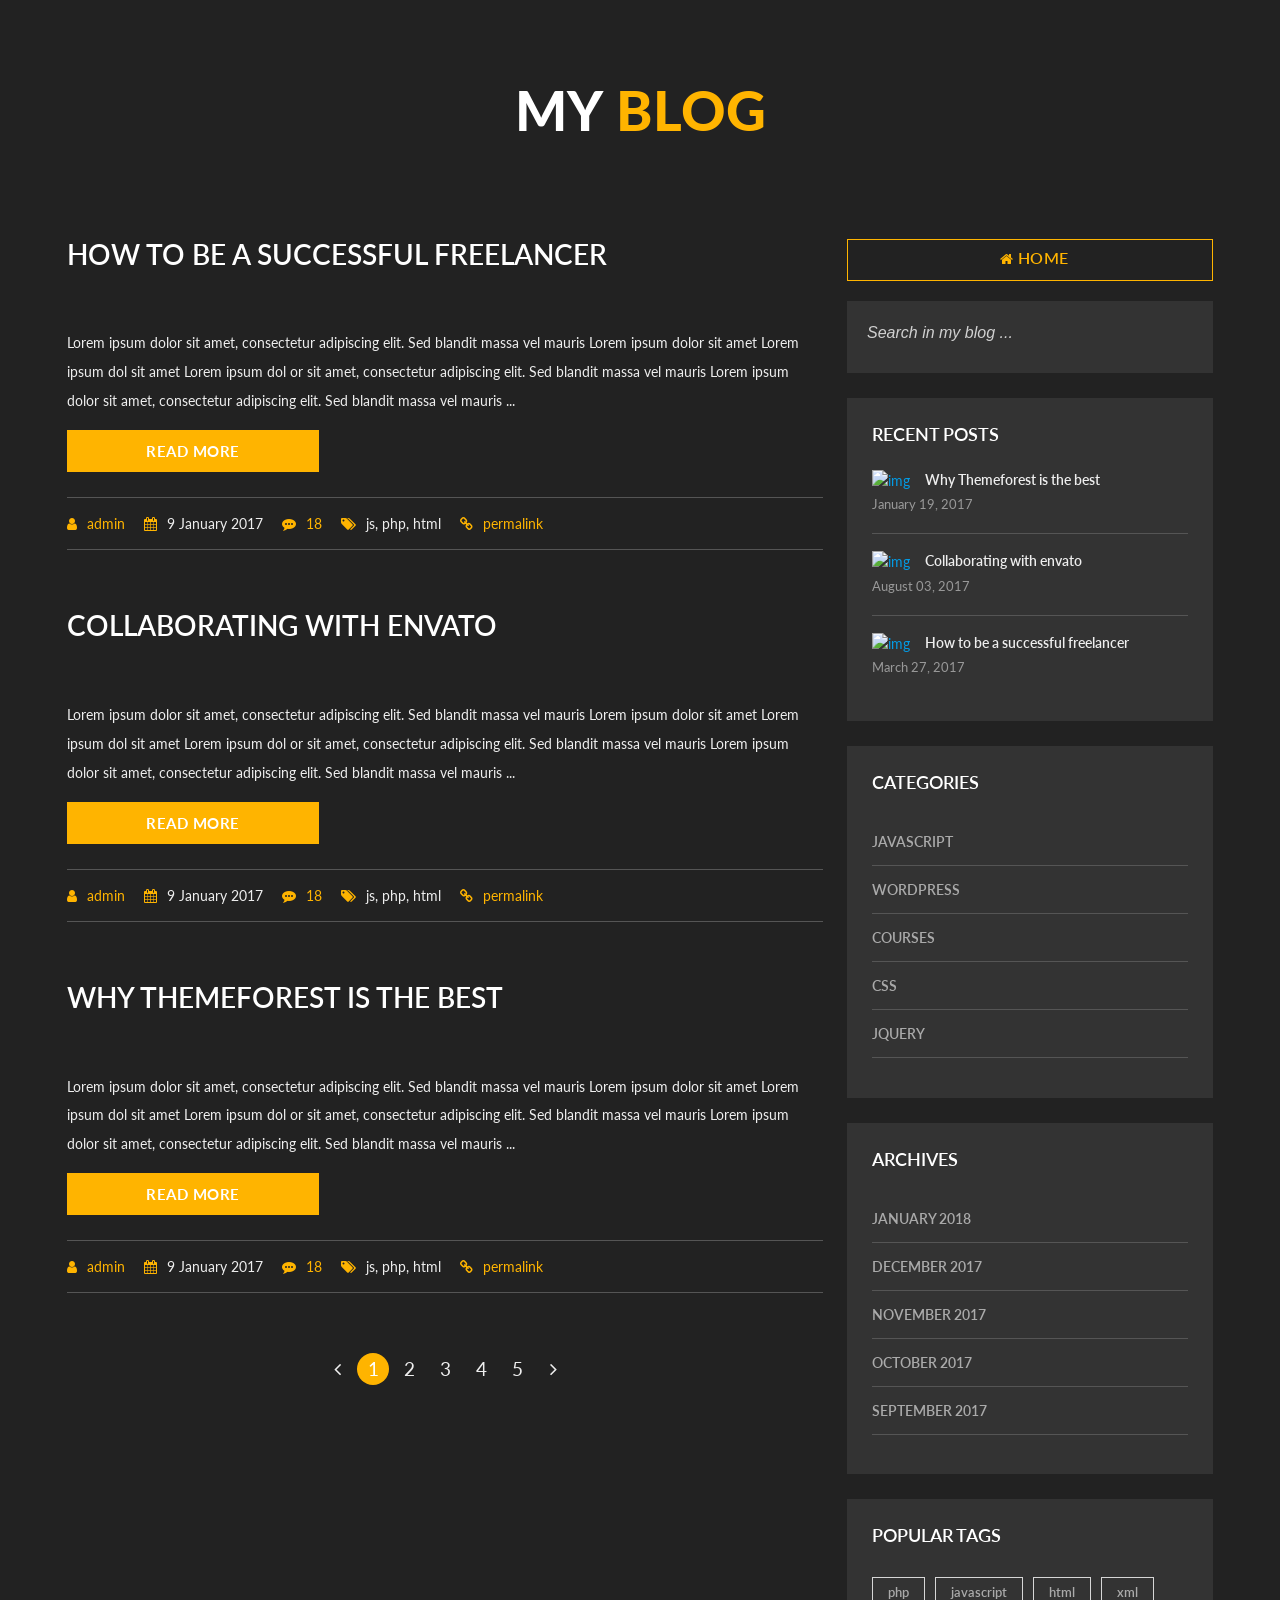
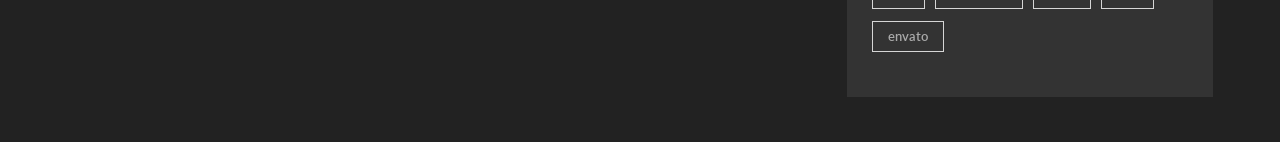
==== blog-dark.html @ 639195fe "Add files via upload" ====
<!DOCTYPE html>
<html lang="en">

<head>
    <meta charset="utf-8" />
    <title>Blog - Moscow Personal Portfolio</title>
    <meta name="viewport" content="width=device-width, initial-scale=1.0" />
    <link href="https://fonts.googleapis.com/css?family=Lato:400,700,900" rel="stylesheet">

    <!-- Template CSS Files -->
    <link rel="stylesheet" type="text/css" href="css/font-awesome.min.css" />
    <link rel="stylesheet" type="text/css" href="css/jquery.animatedheadline.css" />
    <link rel="stylesheet" type="text/css" href="css/materialize.min.css" />
    <link rel="stylesheet" type="text/css" href="css/style.css" />
    <link rel="stylesheet" type="text/css" href="css/skins/yellow.css" />

    <!-- Template JS Files -->
    <script src="js/modernizr.custom.js"></script>

</head>

<body class="dark blog">
    <!-- Preloader Start -->
    <div id="loader-wrapper">
        <div id="loader"></div>
        <div class="loader-section section-left"></div>
        <div class="loader-section section-right"></div>
    </div>
    <!-- Preloader Ends -->
    <!-- Wrapper Starts -->
    <div class="wrapper">
		<div class="container page-title center-align">
			<h2 class="center-align">
				<span>My </span>
				<span>blog</span>
			</h2>
		</div>
		<!-- Divider Starts -->
		<div class="divider center-align">
			<span class="outer-line"></span>
			<span class="fa fa-vcard" aria-hidden="true"></span>
			<span class="outer-line"></span>
		</div>
		<!-- Divider Ends -->
		<div class="container">
			<div class="row">
				<div class="content col s12 m8 l8 xl8">
					<!-- Article Starts -->
					<article>
						<a href="blog-post-dark.html"><h4>How to be a successful freelancer</h4></a>
						<!-- Figure Starts -->
						<figure class="blog-figure">
							<a href="blog-post-dark.html">
								<img class="responsive-img" src="http://via.placeholder.com/748x364" alt="">
							</a>
						</figure>
						<!-- Figure Ends -->
						<!-- Excerpt Starts -->
						<div class="blog-excerpt">
							<p class="second-font">Lorem ipsum dolor sit amet, consectetur adipiscing elit. Sed blandit massa vel mauris Lorem ipsum dolor sit amet Lorem ipsum dol sit amet Lorem ipsum dol or sit amet, consectetur adipiscing elit. Sed blandit massa vel mauris Lorem ipsum dolor sit amet, consectetur adipiscing elit. Sed blandit massa vel mauris ...</p>
							<a href="blog-post-dark.html" class="col s12 m4 l4 xl4 waves-effect waves-light btn readmore font-weight-700">
								Read more 
							</a>
							<!-- Meta Starts -->
							<div class="meta second-font">
								<span><i class="fa fa-user"></i> <a href="#">admin</a></span>
								<span class="date"><i class="fa fa-calendar"></i> 9 January 2017</span>
								<span><i class="fa fa-commenting"></i> <a href="blog-post-dark.html">18</a></span>
								<span><i class="fa fa-tags"></i> js, php, html</span>
								<span class="permalink"><i class="fa fa-link"></i> <a href="blog-post-dark.html">permalink</a></span>
							</div>
							<!-- Meta Ends -->
						</div>
						<!-- Excerpt Ends -->
					</article>
					<!-- Article Ends -->
					<!-- Article Starts -->
					<article>
						<a href="blog-post-dark.html"><h4>Collaborating with envato</h4></a>
						<!-- Figure Starts -->
						<figure class="blog-figure">
							<a href="blog-post-dark.html">
								<img class="responsive-img" src="http://via.placeholder.com/748x364" alt="">
							</a>
						</figure>
						<!-- Figure Ends -->
						<!-- Excerpt Starts -->
						<div class="blog-excerpt">
							<p class="second-font">Lorem ipsum dolor sit amet, consectetur adipiscing elit. Sed blandit massa vel mauris Lorem ipsum dolor sit amet Lorem ipsum dol sit amet Lorem ipsum dol or sit amet, consectetur adipiscing elit. Sed blandit massa vel mauris Lorem ipsum dolor sit amet, consectetur adipiscing elit. Sed blandit massa vel mauris ...</p>
							<a href="blog-post-dark.html" class="col s12 m4 l4 xl4 waves-effect waves-light btn readmore font-weight-700">
								Read more 
							</a>
							<!-- Meta Starts -->
							<div class="meta second-font">
								<span><i class="fa fa-user"></i> <a href="#">admin</a></span>
								<span class="date"><i class="fa fa-calendar"></i> 9 January 2017</span>
								<span><i class="fa fa-commenting"></i> <a href="blog-post-dark.html">18</a></span>
								<span><i class="fa fa-tags"></i> js, php, html</span>
								<span class="permalink"><i class="fa fa-link"></i> <a href="blog-post-dark.html">permalink</a></span>
							</div>
							<!-- Meta Ends -->
						</div>
						<!-- Excerpt Ends -->
					</article>
					<!-- Article Ends -->
					<!-- Article Starts -->
					<article>
						<a href="blog-post-dark.html"><h4>Why Themeforest is the best</h4></a>
						<!-- Figure Starts -->
						<figure class="blog-figure">
							<a href="blog-post-dark.html">
								<img class="responsive-img" src="http://via.placeholder.com/748x364" alt="">
							</a>
						</figure>
						<!-- Figure Ends -->
						<!-- Excerpt Starts -->
						<div class="blog-excerpt">
							<p class="second-font">Lorem ipsum dolor sit amet, consectetur adipiscing elit. Sed blandit massa vel mauris Lorem ipsum dolor sit amet Lorem ipsum dol sit amet Lorem ipsum dol or sit amet, consectetur adipiscing elit. Sed blandit massa vel mauris Lorem ipsum dolor sit amet, consectetur adipiscing elit. Sed blandit massa vel mauris ...</p>
							<a href="blog-post-dark.html" class="col s12 m4 l4 xl4 waves-effect waves-light btn readmore font-weight-700">
								Read more 
							</a>
							<!-- Meta Starts -->
							<div class="meta second-font">
								<span><i class="fa fa-user"></i> <a href="#">admin</a></span>
								<span class="date"><i class="fa fa-calendar"></i> 9 January 2017</span>
								<span><i class="fa fa-commenting"></i> <a href="blog-post-dark.html">18</a></span>
								<span><i class="fa fa-tags"></i> js, php, html</span>
								<span class="permalink"><i class="fa fa-link"></i> <a href="blog-post-dark.html">permalink</a></span>
							</div>
							<!-- Meta Ends -->
						</div>
						<!-- Excerpt Ends -->
					</article>
					<!-- Article Ends -->
					<ul class="pagination center-align">
						<li class="disabled"><a href="#!"><i class="fa fa-angle-left"></i></a></li>
						<li class="active"><a href="#!">1</a></li>
						<li class="waves-effect"><a href="#!">2</a></li>
						<li class="waves-effect"><a href="#!">3</a></li>
						<li class="waves-effect"><a href="#!">4</a></li>
						<li class="waves-effect"><a href="#!">5</a></li>
						<li class="waves-effect"><a href="#!"><i class="fa fa-angle-right"></i></a></li>
					  </ul>
				</div>
				<!-- Sidebar Starts -->
				<div class="sidebar col s12 m4 l4 xl4">
					<div class="row">
						<div class="col s12 m12 l12 xl12">
							<a href="index-dark.html" class="btn back"><i class="fa fa-home"></i> home</a>
						</div>
					</div>
					<!-- Search Widget Starts -->
					<div class="widget widget-search">
						<div>
							<input placeholder="Search in my blog ..." type="search">
						</div>
					</div>
					<!-- Search Widget Ends -->
					<!-- Latest Posts Widget Ends -->
					<div class="widget recent-posts">
						<h3 class="widget-title">Recent Posts</h3>
						<ul class="unstyled clearfix">
						<!-- Recent Post Widget Starts -->
						<li>
							<div class="posts-thumb pull-left"> 
								<a href="blog-post-dark.html">
									<img alt="img" src="http://via.placeholder.com/90x70">
								</a>
							</div>
							<div class="post-info">
								<h4 class="entry-title">
									<a href="blog-post-dark.html">Why Themeforest is the best</a>
								</h4>
								<p class="post-meta second-font">
									<span class="post-date"> January 19, 2017</span>
								</p>
							</div>
							<div class="clearfix"></div>
						</li>
						<!-- Recent Post Widget Ends -->
						<!-- Recent Post Widget Starts -->
						<li>
							<div class="posts-thumb pull-left"> 
								<a href="blog-post-dark.html">
									<img alt="img" src="http://via.placeholder.com/90x70">
								</a>
							</div>
							<div class="post-info">
								<h4 class="entry-title">
									<a href="blog-post-dark.html">Collaborating with envato</a>
								</h4>
								<p class="post-meta second-font">
									<span class="post-date"> August 03, 2017</span>
								</p>
							</div>
							<div class="clearfix"></div>
						</li>
						<!-- Recent Post Widget Ends -->
						<!-- Recent Post Widget Starts -->
						<li>
							<div class="posts-thumb pull-left"> 
								<a href="blog-post-dark.html">
									<img alt="img" src="http://via.placeholder.com/90x70">
								</a>
							</div>
							<div class="post-info">
								<h4 class="entry-title">
									<a href="blog-post-dark.html">How to be a successful freelancer</a>
								</h4>
								<p class="post-meta second-font">
									<span class="post-date"> March 27, 2017</span>
								</p>
							</div>
							<div class="clearfix"></div>
						</li>
						<!-- Recent Post Widget Ends -->
						</ul>
					</div>
					<!-- Latest Posts Widget Ends -->
					<!-- Categories Widget Starts -->
					<div class="widget">
						<h3 class="widget-title">Categories</h3>
						<ul class="arrow nav nav-tabs second-font uppercase">
							<li><a href="#">Javascript</a></li>
							<li><a href="#">Wordpress</a></li>
							<li><a href="#">Courses</a></li>
							<li><a href="#">CSS</a></li>
							<li><a href="#">jQuery</a></li>
						</ul>
					</div>
					<!-- Categories Widget Ends -->
					<!-- Archives Widget Starts -->
					<div class="widget">
						<h3 class="widget-title">Archives</h3>
						<ul class="arrow nav nav-tabs second-font uppercase">
							<li><a href="#">January 2018</a></li>
							<li><a href="#">December 2017</a></li>
							<li><a href="#">November 2017</a></li>
							<li><a href="#">October 2017</a></li>
							<li><a href="#">September 2017</a></li>
						</ul>
					</div>
					<!-- Archives Widget Ends -->
					<!-- Tags Widget Starts -->
					<div class="widget widget-tags">
						<h3 class="widget-title">Popular Tags </h3>
						<ul class="unstyled clearfix">
							<li><a href="#">php</a></li>
							<li><a href="#">javascript</a></li>
							<li><a href="#">html</a></li>
							<li><a href="#">xml</a></li>
							<li><a href="#">envato</a></li>
			            </ul>
					</div>
					<!-- Tags Widget Ends -->
				</div>
				<!-- Sidebar Ends -->
			</div>
		</div>
    </div>
    <!-- Wrapper Ends -->

    <!-- Template JS Files -->
    <script src="js/jquery-2.2.4.min.js"></script>
    <script src="js/jquery.animatedheadline.js"></script>
    <script src="js/boxlayout.js"></script>
    <script src="js/materialize.min.js"></script>
    <script src="js/jquery.hoverdir.js"></script>
    <script src="js/custom.js"></script>
	
</body>

</html>
---- css/style.css ----
/*
Template Name: Moscow - Personal Portfolio
Author: Celtano
Author URI: http://themeforest.net/user/celtano
Description: Moscow - Personal Portfolio
Version: 1.0
*/


/*------------------------------------------------------------------
[Table of contents]
	+ General
		- Dark Body
		- Big Titles
		- Divider
		- Preloader
	+ Sections
		- Top Left Section
		+ Top Right Section - About
			- Personal Informations
			- Resume Panels
			- Badges
		+ Bottom Left Section - Portfolio
			- Direction-Aware Items
			- Project Panels
		+ Bottom Right Section - Contact
			+ Left Side
				- Social Media Icons
			+ Right Side
				- Contact Form
		+ Blog Section
			+ Posts
				- Pagination
				- Comments
				- Comments Form
			+ Sidebar
				- Search Widget
				- Recent Posts Widget
				- Navigation Widget
				- Tags Widget
	- Responsive Design Styles
-------------------------------------------------------------------*/


/* [ GENERAL ] */

/*================================================== */

body,
html {
  font-size: 100%;
  padding: 0;
  margin: 0;
  height: 100%;
}

*,
*:after,
*:before {
  -webkit-box-sizing: border-box;
  -moz-box-sizing: border-box;
  box-sizing: border-box;
}

body {
  font-family: 'Lato', serif, Calibri, Arial;
  color: #656c6d;
  background: #efe9e9;
  font-size: 0.9em;
  font-weight: 400;
}

.second-font {
  font-family: 'Lato', sans-serif;
}

.p-none {
  padding: 0 !important;
}

.m-none {
  margin: 0 !important;
}

.mb-0 {
  margin-bottom: 0 !important;
}

.btn {
  font-family: 'Lato', sans-serif, Calibri, Arial;
  box-shadow: none;
  border-radius: 0;
  font-weight: 600;
  height: 42px;
}

.btn i {
  font-size: 14px;
  padding-left: 8px;
}

.btn:hover {
  box-shadow: none;
  color: #eee;
}

.uppercase {
  text-transform: uppercase;
}

.font-weight-300 {
  font-weight: 300;
}

.font-weight-400 {
  font-weight: 400;
}

.font-weight-500 {
  font-weight: 500;
}

.font-weight-600 {
  font-weight: 600;
}

.font-weight-700 {
  font-weight: 700;
}

.font-weight-900 {
  font-weight: 900;
}

.wrapper {
  overflow: hidden;
}

.section-padding {
  padding: 0 24px !important;
}
.section-padding.section-padding-right-none {
	padding-right:0 !important;
}

.container {
  margin: 0 auto;
  max-width: 1280px;
  width: 100%;
}

@media only screen and (min-width: 601px) {
  .blog .container {
    width: 95%;
  }
}

@media only screen and (min-width: 993px) {
  .blog .container {
    width: 95%;
  }
}

@media only screen and (min-width: 1199px) {
  .blog .container {
    width: 1170px;
  }
}

.d-inline-block {
  display: inline-block;
}

.main-picture {
  background-image: url("http://via.placeholder.com/594x1032");
  padding: 0;
  margin-top: 24px;
  margin-left: 24px;
  height: calc(100vh - 48px);
  background-size: cover;
  background-position: center center;
  width: calc(33.3333333333% - 48px);
}

/* Dark Body
================================================== */

body.dark,
body.dark .bl-main>section:nth-child(4).bl-expand .contact .leftside {
  background: #111;
}

body.dark .resume-list-item:not(.is-active) .resume-list-item-inner,
body.dark div.bl-panel-items>div.bl-show-work,
body.dark div.bl-panel-items>div,
body.dark .bl-main>section:nth-child(4),
body.dark .bl-main>section:nth-child(2),
body.dark .bl-main>section:nth-child(3),
body.dark .resume-card-body,
body.dark .bl-main>section.bl-expand,
body.blog.dark,
body.blog.dark .btn.back {
  background: #222;
}

body.dark .bl-main>section.topleft .bl-box .ah-headline.clip .my-name,
body.dark .page-title h2 span:first-child,
body.dark .page-title h2 span:nth-child(2)::before,
body.dark .personal-info h6,
body.dark .personal-info ul li span,
body.dark .resume-content h6,
body.dark .bl-main>section:nth-child(4).bl-expand .contact .rightside h6,
body.blog.dark  article h4,
body.blog.dark .sidebar .widget-title,
body.dark div.bl-panel-items>div,
body.blog.dark .widget-tags ul > li a:hover {
  color: #fff;
}

body.dark .bl-main>section.topleft .bl-box .ah-headline span:first-child,
body.dark .bl-content p,
body.dark .personal-info ul li,
body.dark .badges h6,
body.dark .bl-main>section:nth-child(4).bl-expand .contact .leftside,
body.dark .bl-main>section:nth-child(4).bl-expand .contact .rightside .input-field label,
body.blog.dark .widget.recent-posts .entry-title a,
body.blog.dark .widget-search input {
  color: #eee;
}

body.dark .resume-card-header {
  background: #151515;
}

body.dark .bl-main>section:nth-child(4).bl-expand .contact .rightside .input-field label.active {
  color: #eee !important;
}

body.dark .resume-container {
  border-top: 1px solid #333;
  border-bottom: 1px solid #333;
}

body.dark .resume-list-item {
  background: rgba(255, 255, 255, 0.1) !important;
}

body.dark .resume-card-header {
  border-bottom: 1px solid #333;
}

body.dark .resume-card {
  box-shadow: none;
  border: 1px solid #333;
}

body.dark .resume-list-item:not(.is-active):hover {
  background: rgba(255, 255, 255, 0.15) !important;
}

body.dark .badges h3 i {
  color: #777;
}

body.dark .divider .outer-line {
  border-bottom: 1px solid #666;
}

body.dark .resume-list-item-title {
  color: #888;
}

body.dark #bl-work-items>div a, body.dark .bl-main>section:nth-child(4).bl-expand .contact .leftside {
  border: 1px solid #333;
}

body.dark .bl-main>section:nth-child(4).bl-expand .contact .leftside span i {
  color: rgba(255, 255, 255, .3);
}

body.dark .bl-main>section:nth-child(4).bl-expand .contact .rightside .input-field input[type=text],
body.dark .bl-main>section:nth-child(4).bl-expand .contact .rightside .input-field input[type=email],
body.dark .bl-main>section:nth-child(4).bl-expand .contact .rightside .input-field textarea {
  color: #fff !important;
  border-bottom: 1px solid #666;
}
body.dark div.bl-panel-items>div>div hr {
	background: #333;
}

body.blog.dark p,
body.blog.dark  .meta span {
  color: #eee;
}

body.blog.dark  .widget {
  background-color: #333;
}

body.blog.dark  .widget.recent-posts ul li,
body.blog.dark  .sidebar ul.nav-tabs li,
body.blog.dark  .comments-list .comment:not(.last) {
  border-bottom: 1px solid #555;
}

body.blog.dark .sidebar ul.nav-tabs li a,
body.blog.dark .widget-tags ul > li a {
  color: #aaa;
}

body.blog.dark .meta {
  border-top: 1px solid #555;
  border-bottom: 1px solid #555;
}

body.blog.dark .pagination li:hover {
  background: #333;
}

body.blog.dark .pagination li a {
  color: #eee;
}

body.blog.dark .widget.recent-posts ul li:last-child {
  border: 0;
  padding-bottom: 0;
  margin-bottom: 0;
}

body.blog.dark .comments-form  form .input-field label {
  color: #eee;
}

body.blog.dark .comments-form  form .input-field label.active {
  color: #eee !important;
}

body.blog.dark .comments-form  form .input-field input[type=text],
body.blog.dark .comments-form  form .input-field input[type=email],
body.blog.dark .comments-form  form .input-field textarea {
  color: #fff !important;
  border-bottom: 1px solid #555;
}

body.blog.dark .comments-heading,
body.blog.dark .comments-list .comment-author,
body.blog.dark .comments-list .comment-reply {
  color: #fff;
}

body.blog.dark .comments-list .comment-date {
  color: #aaa;
}

body.dark div.bl-panel-items>div>div img,
body.dark .carousel.carousel-slider,
body.dark .videocontainer, 
body.dark .responsive-video {
  border: 1px solid #333;
}

/* Big Titles
================================================== */

.page-title {
  margin: 0 auto;
  width: 100%;
  position: relative;
}

.page-title h2 {
  font-size: 40px;
  position: relative;
  z-index: 0;
  font-weight: 900;
  text-transform: uppercase;
}

.title-heading {
  position: absolute;
  width: 100%;
  text-align: center;
  left: 0;
}

.bl-main>section.bl-expand .page-title h2 {
  font-size: 55px;
}

.bl-main>section:not(.bl-expand):hover .page-title h2 span:first-child {
  transform: translate3d(0, -105%, 0);
}

.bl-main>section:not(.bl-expand):hover .page-title h2 span:nth-child(2) {
  transform: translate3d(0, 105%, 0);
}

.page-title h2 {
  overflow: hidden;
}

.page-title h2 span {
  display: inline-block;
  position: relative;
  transition: transform 0.3s;
}

.page-title h2 span:first-child::before,
.page-title h2 span:nth-child(2)::before {
  position: absolute;
  content: attr(data-hover);
}

.page-title h2 span:first-child {
  color: #666;
}

.page-title h2 span:first-child::before {
  top: 105%;
}

.page-title h2 span:nth-child(2)::before {
  bottom: 105%;
  color: #666;
  -webkit-filter: blur(0.000001px);
}


/* Divider
================================================== */

.divider {
  overflow: inherit;
  background: none;
  margin: 35px 0 62px;
}

.divider span {
  display: inline-block;
  vertical-align: middle;
}

.divider .fa {
  font-size: 20px;
  margin: 0 20px;
}

.divider .outer-line {
  width: 25%;
  border-bottom: 1px solid #ddd;
}


/* Preloader
================================================== */

#loader-wrapper .loader-section {
  position: fixed;
  top: 0;
  width: 51%;
  height: 100%;
  background: #555;
  z-index: 1000;
}

#loader-wrapper .loader-section.section-left {
  left: 0;
}

#loader-wrapper .loader-section.section-right {
  right: 0;
}

#loader {
  z-index: 1001;
}

.loaded #loader-wrapper .loader-section.section-left {
  -webkit-transform: translateX(-100%);
  -ms-transform: translateX(-100%);
  transform: translateX(-100%);
  -webkit-transition: all 0.5s 0.5s ease-out;
  transition: all 0.5s 0.5s ease-out;
}

.loaded #loader-wrapper .loader-section.section-right {
  -webkit-transform: translateX(100%);
  -ms-transform: translateX(100%);
  transform: translateX(100%);
  -webkit-transition: all 0.5s 0.5s ease-out;
  transition: all 0.5s 0.5s ease-out;
}

.loaded #loader {
  opacity: 0;
  -webkit-transition: all 0.5s ease-out;
  transition: all 0.5s ease-out;
}

.loaded #loader-wrapper {
  visibility: hidden;
}

@-webkit-keyframes sk-rotateplane {
  0% {
    -webkit-transform: perspective(120px);
  }

  50% {
    -webkit-transform: perspective(120px) rotateY(180deg);
  }

  100% {
    -webkit-transform: perspective(120px) rotateY(180deg) rotateX(180deg);
  }
}

@keyframes sk-rotateplane {
  0% {
    transform: perspective(120px) rotateX(0deg) rotateY(0deg);
    -webkit-transform: perspective(120px) rotateX(0deg) rotateY(0deg);
  }

  50% {
    transform: perspective(120px) rotateX(-180.1deg) rotateY(0deg);
    -webkit-transform: perspective(120px) rotateX(-180.1deg) rotateY(0deg);
  }

  100% {
    transform: perspective(120px) rotateX(-180deg) rotateY(-179.9deg);
    -webkit-transform: perspective(120px) rotateX(-180deg) rotateY(-179.9deg);
  }
}


/* [ SECTIONS ] */


/*================================================== */

.bl-main {
  position: absolute;
  width: 100%;
  height: 100%;
  overflow: hidden;
  width: 66.6666666667%;
  left: 33.3333333333% !important;
  padding: 0;
  margin: 0;
  top: 0;
}

.bl-main>section {
  position: absolute;
  width: calc(50% - 24px);
  height: calc(50% - 36px);
  -webkit-transition: all 0.5s ease-in-out;
  -moz-transition: all 0.5s ease-in-out;
  transition: all 0.5s ease-in-out;
}

.bl-main>section:nth-child(2) {
  top: 24px;
  left: 50%;
  background: #fff;
}

.bl-main>section:nth-child(3) {
  top: calc(50% + 12px);
  left: 0;
  background: #fff;
}

.bl-main>section:nth-child(4) {
  top: calc(50% + 12px);
  left: 50%;
  background: #fff;
}

.bl-box {
  position: relative;
  width: 100%;
  height: 100%;
  cursor: default;
  opacity: 1;
}

.bl-main>section:not(.topleft) .bl-box {
  cursor: pointer;
}

.bl-box h2 {
  width: 100%;
  margin: 0 auto;
  -webkit-transition: all 0.2s ease-in-out;
  -moz-transition: all 0.2s ease-in-out;
  transition: all 0.2s ease-in-out;
  z-index: 111;
}

.bl-main>section .bl-icon-close {
  position: absolute;
  top: 32px;
  right: 48px;
  width: 30px;
  cursor: pointer;
  z-index: 100;
  opacity: 0;
  pointer-events: none;
}

.bl-content,
div.bl-panel-items>div>div {
  opacity: 0;
  pointer-events: none;
  position: absolute;
  top: 0;
  left: 0;
  right: 0;
  bottom: 0;
  overflow: hidden;
  overflow-y: auto;
}

.bl-content>div.container.page-title {
  margin-top: 50px;
}

.bl-main>section.bl-expand {
  width: calc(100% - 24px);
  height: calc(100% - 48px);
  top: 24px;
  left: 0;
  background: #fff;
}

.bl-main>section.bl-expand-top {
  z-index: 100;
}

.bl-main.bl-expand-item>section:not(.bl-expand),
.bl-main.bl-expand-item>section.bl-scale-down {
  -webkit-transform: scale(0.5);
  -moz-transform: scale(0.5);
  -ms-transform: scale(0.5);
  transform: scale(0.5);
  opacity: 0;
}

section:not(.topleft) .bl-box {
  -webkit-transition: opacity 0.2s linear 0.5s;
  -moz-transition: opacity 0.2s linear 0.5s;
  transition: opacity 0.2s linear 0.5s;
}

section.bl-expand .bl-box {
  opacity: 0;
  -webkit-transition: opacity 0s linear;
  -moz-transition: opacity 0s linear;
  transition: opacity 0s linear;
}

.bl-content,
.bl-icon-close {
  -webkit-transition: opacity 0.1s linear 0s;
  -moz-transition: opacity 0.1s linear 0s;
  transition: opacity 0.1s linear 0s;
}

section.bl-expand .bl-content,
section.bl-expand .bl-icon-close {
  pointer-events: auto;
  opacity: 1;
  -webkit-transition: opacity 0.3s linear 0.5s;
  -moz-transition: opacity 0.3s linear 0.5s;
  transition: opacity 0.3s linear 0.5s;
}

.bl-content p {
  margin: 0 auto;
  font-size: 15px;
  line-height: 2;
  color: #656c6d;
  font-weight: 400;
}


/* Top Left Section
================================================== */

.bl-main>section.topleft {
  top: 24px;
  left: 0;
  position: relative;
  background: transparent;
}

.bl-main>section.topleft.woman {
  background-image: url('../images/woman.jpg');
}

.bl-main>section.topleft:before {
  position: absolute;
  bottom: -36px;
  z-index: 1;
  right: 0;
  max-width: 960px;
}

.bl-main>section.topleft .bl-box h3 {
  font-size: 28px;
  margin: 25px 0 5px;
  font-weight: 900;
}

.bl-main>section.topleft .bl-box h3 span {
  color: #666;
  padding: 0;
  display: inline-block;
  font-size: 28px;
}

.bl-main>section.topleft .bl-box .ah-headline span:first-child {
  color: #777;
  font-size: 22px;
}

.bl-main>section.topleft .bl-box .ah-headline.clip .ah-words-wrapper {
  font-weight: 600;
  text-align: center;
  font-size: 28px;
  margin: 0 auto;
  display: block;
}

.bl-main>section.topleft .bl-box .ah-headline.clip .my-name {
  font-size: 55px;
  display: block;
  margin: 30px 0;
  color: #555;
}

.bl-main>section.topleft .bl-box .ah-headline.clip .ah-words-wrapper::after {
  display: none;
}


/* Top Right Section - ABOUT
================================================== */


/*** Personal informations ***/

.infos {
  padding-bottom: 50px;
}

.profile-picture {
  display: none;
}

.personal-info h6 {
  margin-top: 0;
  margin-bottom: 12px;
  font-weight: 600;
}

.personal-info h6 i {
  padding-right: 7px;
}

.personal-info ul li {
  padding-bottom: 13px;
}

.personal-info ul li span {
  color: #222;
}

.personal-info a.btn {
  margin-top: -7px;
  height: 42px;
  line-height: 42px;
  font-size: 15px;
  float: left;
}

.personal-info a.btn:not(.btn-blog) {
  margin-right: 25px;
}

.personal-info a.btn.btn-blog {
  background: transparent;
  transition: .1s;
}

.personal-info a.btn.btn-blog:hover {
  color: #fff;
}


/*** Resume Panels ***/

.resume-container {
  padding: 50px 0;
  border-top: 1px solid #efe9e9;
  border-bottom: 1px solid #efe9e9;
}

.resume-cards {
  position: relative;
  margin: 0 auto;
  margin-top: 75px;
  max-width: 645px;
}

.resume-card-2 {
  transform: scale(0.84) translate(0, -112px);
}

.resume-card-2:hover {
  transform: scale(0.84) translate(0, -122px);
}

.resume-card {
  padding: 0;
  box-shadow: 0px 0px 2px rgba(0, 0, 0, 0.3);
  transition: .3s ease transform;
  cursor: pointer;
}

.resume-card:hover .resume-card-name {
  opacity: 1;
}

.resume-card.resume-card-0 {
  position: relative;
  z-index: 3;
}

.resume-card.resume-card-0 .resume-card-name {
  opacity: 1;
  color: #fff;
}

.resume-card.resume-card-1 {
  z-index: 2;
  transform: scale(0.92) translate(0, -52px);
}

.resume-card.resume-card-1:hover {
  transform: scale(0.92) translate(0, -62px);
}

.resume-card.resume-card-1,
.resume-card.resume-card-2 {
  position: absolute;
  left: 0;
  top: 0;
  width: 100%;
}

.resume-card.front {
  transform: scale(1) translate(0, 0);
  z-index: 2;
  cursor: default;
}

.resume-card.front:hover {
  transform: scale(1) translate(0, 0);
}

.resume-card.front .resume-card-name {
  opacity: 1;
}

.resume-card.back {
  transform: scale(0.9) translate(0, -60px);
  z-index: 1;
}

.resume-card.back:hover {
  transform: scale(0.9) translate(0, -70px);
}

.resume-card.back .resume-card-name {
  opacity: .7;
}

.resume-card.back-back {
  transform: scale(0.8) translate(0, -128px);
  z-index: 0;
}

.resume-card.back-back .resume-card-name {
  opacity: .5;
}

.resume-card.back-back:hover {
  transform: scale(0.8) translate(0, -138px);
}

.resume-card-header {
  padding: 24px;
  text-align: center;
  background: #f2f2f2;
  border-bottom: 1px solid #ddd;
}

.resume-card-name {
  text-transform: uppercase;
  font-weight: bold;
  font-size: 21px;
  transition: .3s ease opacity;
  opacity: .8;
}

.resume-card-body {
  background: white;
  padding: 0;
}

.resume-card-body-container {
  padding: 24px;
  display: flex;
  flex-flow: column;
}

.resume-content {
  position: relative;
}

.resume-content span.date {
  color: #aaa;
  font-size: 13px;
}

.resume-content span.date i {
  padding-right: 10px;
}

.resume-content h6 {
  font-size: 15px;
  margin-top: 0;
}

.resume-card-body.experience .resume-content h6, .resume-card-body.education .resume-content h6 {
  margin-bottom: 10px;
}

.resume-card-body.skills .resume-content h6 {
  margin-bottom: 0;
}

.resume-content h6 span {
  font-weight: 600;
}

.resume-content p {
  font-size: 14px;
  padding-bottom: 20px;
  margin-top: 5px;
}

span.separator {
  height: 2px;
  width: 70px;
  margin-bottom: 24px;
}

.resume-list {
  width: 100%;
}

.resume-list-item {
  margin: 24px 0;
  padding: 30px;
  padding: 1px;
  cursor: pointer;
  user-select: none;
  transition: box-shadow .3s ease;
}

.resume-list-item {
  background: rgba(0, 0, 0, 0.1) !important;
  box-shadow: none;
}

.resume-list-item:not(.is-active) .resume-list-item-inner {
  background: #fff;
}

.resume-list-item:not(.is-active):hover {
  background: rgba(0, 0, 0, 0.15) !important;
}

.resume-list-item-inner {
  display: flex;
  padding: 24px;
  align-items: center;
  font-size: 20px;
}

.resume-list-item.is-active {
  background: none !important;
}

.resume-list-item.is-active .resume-list-item-title {
  color: #fff;
  font-weight: 600;
}

.resume-list-item-title {
  margin: 0;
}

.resume-list-item-title i {
  padding-right: 13px;
}


/*** Badges ***/

.badges {
  padding: 34px 0;
}

.badges h3 span {
  letter-spacing: 2px;
}

.badges h3 i {
  color: #ddd;
  display: block;
  margin-bottom: 20px;
}


/* Bottom Left Section - PORTFOLIO
================================================== */


/*** Direction-Aware Items ***/

#bl-work-items {
  list-style: none;
  position: relative;
  margin-bottom: 0;
  padding: 5px 12px 0;
}

#bl-work-items>div {
  float: left;
  padding-bottom: 24px;
  position: relative;
}

#bl-work-items>div a,
#bl-work-items>div a img {
  display: block;
  position: relative;
}

#bl-work-items>div a {
  overflow: hidden;
}

#bl-work-items>div a div {
  position: absolute;
  width: 100%;
  height: 100%;
}

#bl-work-items>div a div span {
  margin: 0 auto;
  text-transform: uppercase;
  color: #fff;
}

#bl-work-items>div a {
  display: block;
  transition: .3s ease-out;
  border: 1px solid #eff0f0;
}

#bl-work-items>div a span {
  color: #fff;
  font-size: 17px;
}


/*** Panels ***/

div.bl-panel-items,
div.bl-panel-items>div {
  width: calc(100% - 12px);
  height: calc(100% - 24px);
  top: -24px;
  left: 0;
  position: absolute;
}

div.bl-panel-items>div>div.row {
  display: -webkit-box;
  display: -webkit-flex;
  display: -ms-flexbox;
  display: flex;
  -webkit-box-align: center;
  -webkit-align-items: center;
  -ms-flex-align: center;
  align-items: center;
}

div.bl-panel-items>div>div {
  max-width: 1170px;
  margin: 0 auto;
  opacity: 1;
  bottom: 90px;
  top: 45px;
  pointer-events: auto;
}

div.bl-panel-items>div>div h3 {
  font-size: 30px;
  margin: 0 0 30px 0;
}

div.bl-panel-items>div>div ul.project-details li {
  padding-bottom: 12px;
}

div.bl-panel-items>div>div ul.project-details li  i {
  padding-right: 10px;
}

div.bl-panel-items>div>div p {
  font-size: 15px;
  margin: 16px 0 20px;
  line-height: 28px;
}

div.bl-panel-items>div>div hr {
  height: 1px;
  border: 0;
  background: rgba(0, 0, 0, .1);
  margin-bottom: 30px;
}

div.bl-panel-items>div>div img {
  float: left;
  width: 100%;
  border: 1px solid #ddd;
}

div.bl-panel-items {
  top: 100%;
  z-index: 9999;
}

div.bl-panel-items>div {
  z-index: 0;
  opacity: 0;
  -webkit-transform: translateY(0);
  -webkit-transition: -webkit-transform 0.5s ease-in-out, opacity 0s linear 0.5s;
  -moz-transform: translateY(0);
  -moz-transition: -moz-transform 0.5s ease-in-out, opacity 0s linear 0.5s;
  transform: translateY(0);
  transition: transform 0.5s ease-in-out, opacity 0s linear 0.5s;
  -ms-transform: translateY(0);
}

div.bl-panel-items nav {
  position: relative;
  background: transparent;
  z-index: 9999;
  box-shadow: none;
  width: 135px;
  display: block;
  margin: 0 auto;
  -webkit-transition: opacity 0.2s ease-in-out 0.5s;
  -moz-transition: opacity 0.2s ease-in-out 0.5s;
  transition: opacity 0.2s ease-in-out 0.5s;
}

div.bl-panel-items.bl-panel-items-show nav span {
  float: left;
  margin: 5px;
}

div.bl-panel-items .control-button.bl-icon-close {
  display: none;
}

div.bl-panel-items.bl-panel-items-show .control-button.bl-icon-close {
  display: block;
  position: fixed;
  top: 54px;
  right: 54px;
  cursor: pointer;
}

div.bl-panel-items nav span.bl-next-work,
div.bl-panel-items nav span.bl-previous-work {
  letter-spacing: 2px;
  display: block;
  line-height: 68px;
  cursor: pointer;
  transition: .1s ease-out;
  opacity: .8;
}

div.bl-panel-items nav span.bl-next-work i,
div.bl-panel-items nav span.bl-previous-work i {
  color: #ababab;
  font-size: 47px;
  font-weight: 300;
}

div.bl-panel-items nav span.bl-next-work:hover,
div.bl-panel-items nav span.bl-previous-work:hover {
  opacity: 1;
}

div.bl-panel-items nav span:hover {
  cursor: pointer;
}

div.bl-panel-items nav span.bl-next-work {
  margin-left: 30px;
}

div.bl-panel-items nav span.bl-previous-work {
  margin-right: 30px;
}

div.bl-panel-items nav span.bl-icon-close {
  width: 60px;
  height: 60px;
  line-height: 60px;
  transition: .2s ease-out;
  opacity: .5;
}

div.bl-panel-items nav span.bl-icon-close:hover {
  opacity: 1;
}

div.bl-panel-items.bl-panel-items-show nav {
  opacity: 1;
  top: -110px;
}

div.bl-panel-items>div.bl-show-work {
  z-index: 1000;
  opacity: 1;
  -webkit-transform: translateY(-100%);
  -webkit-transition: -webkit-transform 0.5s ease-in-out;
  -moz-transform: translateY(-100%);
  -moz-transition: -moz-transform 0.5s ease-in-out;
  transform: translateY(-100%);
  transition: transform 0.5s ease-in-out;
  -ms-transform: translateY(-100%);
  background: #fff;
}

div.bl-panel-items>div.bl-hide-current-work {
  opacity: 0;
  -webkit-transition: -webkit-transform 0.5s ease-in-out, opacity 0.5s ease-in-out;
  -webkit-transform: translateY(-100%) scale(0.5);
  -moz-transition: -moz-transform 0.5s ease-in-out, opacity 0.5s ease-in-out;
  -moz-transform: translateY(-100%) scale(0.5);
  transition: transform 0.5s ease-in-out, opacity 0.5s ease-in-out;
  transform: translateY(-100%) scale(0.5);
  -ms-transform: translateY(-100%) scale(0.5);
  z-index: 0;
  background: #fff;
}

div.bl-panel-items a.btn {
  background-color: rgba(0, 0, 0, .1);
  margin-bottom: 15px;
  height: 42px;
  line-height: 42px;
  font-size: 15px;
}

.carousel .carousel-item>img {
  cursor: -webkit-grab;
  border: none;
  border-radius: 0;
}

.carousel.carousel-slider {
  border: 1px solid #ddd;
}

.carousel .indicators {
  background: rgba(255, 255, 255, .4);
}

.carousel .indicators .indicator-item {
  background-color: #fff;
  width: 13px;
  height: 13px;
  margin: 24px 4px 16px;
}

.videocontainer,
.responsive-video {
  border: 1px solid #ddd;
}

.videocontainer {
  position: relative;
  padding-bottom: 54.55%;
  padding-top: 0;
  height: 0;
  overflow: hidden;
}

.videocontainer iframe,
.videocontainer object,
.videocontainer embed {
  position: absolute;
  top: 0;
  left: 0;
  width: 100%;
  height: 100%;
  border: 0;
}


/* Bottom Right Section - CONTACT
================================================== */


/*** Left Side ***/

.bl-main>section:nth-child(4).bl-expand .contact .leftside {
  background: #f2f2f2;
  color: #656c6d;
  padding: 24px;
  font-size: 16px;
  border: 1px solid #ddd;
}

.bl-main>section:nth-child(4).bl-expand .contact .leftside h6 {
  margin: 18px 0;
  font-size: 20px;
}

.bl-main>section:nth-child(4).bl-expand .contact .leftside h6:first-child {
  margin-top: 0;
}

.bl-main>section:nth-child(4).bl-expand .contact .leftside span i {
  padding-right: 10px;
  color: rgba(0, 0, 0, .2);
}


/* Social Media Icons */

ul.social-intro {
  margin: 0;
  display: inline-block;
}

.social-intro li {
  display: inline-block;
   margin-right: 14px;
   float: left;
}

ul.social-intro li a {
  color: #fff !important;
  transition: .3s ease-out;
}

.bl-main>section:nth-child(4).bl-expand ul.social-intro li a {
  width: 35px;
  height: 35px;
  display: block;
  line-height: 36px;
  border-radius: 50%;
}

.bl-main>section:nth-child(4).bl-expand ul.social-intro li.facebook a {
  background: #3b5998;
}

.bl-main>section:nth-child(4).bl-expand ul.social-intro li.twitter a {
  background: #1da1f2;
}

.bl-main>section:nth-child(4).bl-expand ul.social-intro li.google-plus a {
  background: #dd4b39;
}

.bl-main>section:nth-child(4).bl-expand ul.social-intro li.linkedin a {
  background: #0077b5;
}

.bl-main>section:nth-child(4).bl-expand ul.social-intro li.dribbble a {
  background: #ea4c89;
}


/*** Right Side ***/

.bl-main>section:nth-child(4).bl-expand .contact .rightside {
  padding: 0 1.5rem;
}

.bl-main>section:nth-child(4).bl-expand .contact .rightside p {
  font-size: 14px;
  margin-top: 14px;
}

.bl-main>section:nth-child(4).bl-expand .contact .rightside .input-field {
  margin-bottom: 24px;
}

.bl-main>section:nth-child(4).bl-expand .contact .rightside .submit-form {
  padding-left: 0;
}

.bl-main>section:nth-child(4).bl-expand .contact .rightside .form-message {
  margin-top: 24px;
  padding-left: 0;
}

.bl-main>section:nth-child(4).bl-expand .contact .rightside form button {
  height: 42px;
  width: 100%;
  line-height: 42px;
  font-size: 15px;
  transition: 0.3s ease-in-out;
}
.bl-main>section:nth-child(4).bl-expand .contact .rightside .input-field textarea {
	height:106px;
}
.bl-main>section:nth-child(4).bl-expand .contact .rightside form .input-field input[type=text],
.bl-main>section:nth-child(4).bl-expand .contact .rightside form .input-field input[type=email],
.bl-main>section:nth-child(4).bl-expand .contact .rightside form .input-field textarea {
  border-bottom: 1px solid #ddd;
  margin-left: 40px;
  width: calc(100% - 2.5rem);
}

.bl-main>section:nth-child(4).bl-expand .contact .rightside .input-field label {
  color: #666;
  margin-left: 38px;
}

.bl-main>section:nth-child(4).bl-expand .contact .rightside .input-field label.active {
  color: #666 !important;
}

.bl-main>section:nth-child(4).bl-expand .contact .rightside .input-field input[type=text]:focus+label {
  color: #666;
}

.bl-main>section:nth-child(4).bl-expand .contact .rightside .input-field input[type=text]:focus,
.bl-main>section:nth-child(4).bl-expand .contact .rightside .input-field input[type=email]:focus,
.bl-main>section:nth-child(4).bl-expand .contact .rightside .input-field textarea:focus {
  border-bottom: 1px solid #666;
  box-shadow: none !important;
}

.bl-main>section:nth-child(4).bl-expand .contact .rightside .input-field input[type=text].valid,
.bl-main>section:nth-child(4).bl-expand .contact .rightside .input-field input[type=email].valid {
  border-bottom: 1px solid #28a745;
  box-shadow: none !important;
}

.bl-main>section:nth-child(4).bl-expand .contact .rightside .input-field input[type=text].invalid,
.bl-main>section:nth-child(4).bl-expand .contact .rightside .input-field input[type=email].invalid {
  border-bottom: 1px solid #dc3545;
  box-shadow: none !important;
}

.bl-main>section:nth-child(4).bl-expand .contact .rightside form .input-field i.prefix {
  font-size: 22px;
  top: 7px;
  color: #ccc;
  width: 1em;
}

.bl-main>section:nth-child(4).bl-expand .contact .rightside form .input-field label {
  font-size: 15px;
}

.bl-main>section:nth-child(4).bl-expand .contact .rightside form .output_message {
  display: block;
  color: #fff;
  height: 42px;
  line-height: 42px;
}

.bl-main>section:nth-child(4).bl-expand .contact .rightside form .output_message.success {
  background: #28a745;
}

.bl-main>section:nth-child(4).bl-expand .contact .rightside form .output_message.success:before {
  font-family: FontAwesome;
  content: "\f14a";
  padding-right: 10px;
}

.bl-main>section:nth-child(4).bl-expand .contact .rightside form .output_message.error {
  background: #dc3545;
}

.bl-main>section:nth-child(4).bl-expand .contact .rightside form .output_message.error:before {
  font-family: FontAwesome;
  content: "\f071";
  padding-right: 10px;
}

/* Blog Section
================================================== */

body.blog .btn.back {
  background: transparent;
  width: 100%;
  transition: .1s;
}

body.blog .btn.back:hover {
  color: #fff;
}

body.blog {
  background-color: #fff;
}

body.blog .container.page-title {
  margin-top: 80px;
}

body.blog .container.page-title h2 {
  font-size: 55px;
}

/*** Posts ***/

body.blog article {
  margin-bottom: 60px;
}

body.blog figure {
  margin: 0;
}

body.blog figure a img {
  width: 100%;
}

body.blog article h4 {
  color: #666;
  text-transform: uppercase;
  font-weight: 600;
  font-size: 28px;
  margin: 0 0 24px;
}

body.blog .readmore.btn {
  height: 42px;
  line-height: 42px;
  font-size: 15px;
  margin-bottom: 25px;
}

body.blog p {
  line-height: 2;
}

body.blog .meta {
  clear: both;
  padding: 15px 0;
  width: 100%;
  border-top: 1px solid #ddd;
  border-bottom: 1px solid #ddd;
  font-size: 14px;
}

body.blog .meta span {
  margin-right: 15px;
  display: inline-block;
}

body.blog .meta i {
	padding-right:6px;
}

/* Pagination */

body.blog .pagination {
  margin-bottom: 60px;
}

body.blog .pagination li {
  border-radius: 50%;
  width: 32px;
  height: 32px;
  line-height: 36px;
  transition: .1s;
}

body.blog .pagination li:hover {
  background: #f2f2f2;
}

body.blog .pagination li.active a {
  color: #fff;
}

body.blog .pagination li a {
  color: #656c6d;
}

body.blog .pagination li a i {
  font-size: 20px;
}

/* Comments */

.comments-heading {
  margin-top: 40px;
  font-size: 28px;
}

.comments-list {
  list-style: none;
  margin: 0;
  padding: 20px 0;
}

.comments-list .comment {
  border-bottom: 1px solid #ddd;
  padding-bottom: 20px;
  margin-bottom: 30px;
}

.comments-list .comment.last {
  border-bottom: 0;
  padding-bottom: 0;
  margin-bottom: 0;
}

.comments-list img.comment-avatar {
  width: 82px;
  height: 82px;
  border-radius: 100%;
  margin-right: 25px;
}

.comments-list .comment-body {
  margin-left: 110px;
}

.comments-list .comment-author {
  font-weight: 500;
  font-size: 14px;
  color: #666;
}

.comments-list .comment-date {
  font-size: 12px;
}

.comments-list .comment-content {
  margin: 15px 0;
}

.comments-list .comment-reply {
  color: #666;
  text-transform: uppercase;
  font-weight: 600;
}

.comments-reply {
  list-style: none;
  margin: 0 0 0 110px;
}

/* Comments Form */

.comments-heading.add-comment {
  margin-top: 20px;
  margin-bottom: 40px;
}

.comments-form {
  margin-bottom: 0;
}

.comments-form .title-normal {
  margin-top: 0;
  line-height: normal;
  margin-bottom: 25px;
}

.comments-form .btn.btn-primary {
  padding: 10px 20px;
  float: right;
  margin: 20px 0 10px;
}

.comments-form  form .input-field input[type=text],
.comments-form  form .input-field input[type=email],
.comments-form  form .input-field textarea {
  border-bottom: 1px solid #ddd;
  margin-left: 40px;
  width: calc(100% - 2.5rem);
}

.comments-form  .input-field label {
  color: #666;
  margin-left: 38px;
}

.comments-form  .input-field label.active {
  color: #666 !important;
}

.comments-form  .input-field input[type=text]:focus+label {
  color: #666;
}

.comments-form .input-field input[type=text]:focus,
.comments-form .input-field input[type=email]:focus,
.comments-form .input-field textarea:focus {
  border-bottom: 1px solid #666;
  box-shadow: none !important;
}

.comments-form .input-field input[type=text].valid,
.comments-form .input-field input[type=email].valid {
  border-bottom: 1px solid #28a745;
  box-shadow: none !important;
}

.comments-form .input-field input[type=text].invalid,
.comments-form  .input-field input[type=email].invalid {
  border-bottom: 1px solid #dc3545;
  box-shadow: none !important;
}

.comments-form  form .input-field i.prefix {
  font-size: 22px;
  top: 7px;
  color: #ccc;
  width: 1em;
}

.comments-form  form .input-field label {
  font-size: 15px;
}

.comments-form  .input-field {
  margin-bottom: 24px;
}

.comments-form button {
  height: 42px;
  width: 100%;
  line-height: 42px;
  font-size: 15px;
  transition: 0.3s ease-in-out;
}

/*** Sidebar ***/

.sidebar .widget-title {
  font-size: 18px;
  font-weight: 600;
  position: relative;
  margin-bottom: 25px;
  margin-top: 0;
  line-height: normal;
  text-transform: uppercase;
}

.widget {
  background: #f2f2f2;
  padding: 25px;
  margin-bottom: 25px;
}

/* Search Widget */

.widget.widget-search {
  padding: 8px 20px;
}

.widget-search input,
.widget-search input:focus {
  border: 0 !important;
  font-style: italic;
}

/* Recent Posts Widget */

.widget.recent-posts ul li {
  border-bottom: 1px solid #ddd;
  padding-bottom: 15px;
  margin-bottom: 17px;
}

.widget.recent-posts ul li:last-child {
  border: 0;
  padding-bottom: 0;
  margin-bottom: 0;
}

.widget.recent-posts .posts-thumb img {
  margin-right: 15px;
  width: 90px;
  height: 70px;
}

.widget.recent-posts .post-info .entry-title {
  font-size: 14px;
  font-weight: 700;
  line-height: 20px;
  margin: 0;
}

.widget.recent-posts .entry-title a {
  color: #666;
  font-weight: 600;
}

.widget.recent-posts .post-meta {
  line-height: 0;
}

.widget.recent-posts .post-date {
  font-weight: 400;
  color: #999;
  text-transform: capitalize;
  font-size: 13px;
}

/* Navigation Widget */

.sidebar ul.nav-tabs {
  border: 0;
}

.sidebar ul.nav-tabs li a {
  color: #656c6d;
  border-radius: 0;
  padding: 0;
  padding-left: 0;
  font-weight: 600;
  display: inline-block;
}

.sidebar ul.nav-tabs li {
  color: #656c6d;
  line-height: normal;
  font-weight: 600;
  border-bottom: 1px solid #ddd;
  padding: 15px 0;
}

.sidebar ul.nav-tabs li:last-child {
  border-bottom: 0;
}

/* Tags Widget */

.widget-tags ul > li {
  display: inline-block;
  margin: 6px 6px 6px 0;
}

.widget-tags ul > li a {
  color: #656c6d;
  font-family: 'Lato', sans-serif;
  border: 1px solid #d6d6d6;
  display: block;
  font-size: 13px;
  padding: 5px 15px;
  font-weight: 600;
  transition: 0.1s;
}

.widget-tags ul > li a:hover {
  color: #fff;
  border: 1px solid transparent;
}

/* [ RESPONSIVE DESIGN STYLES ] */


/*================================================== */

@media (max-width:1399px) {
  .page-title h2 {
    font-size: 30px;
  }

  .bl-main>section.topleft .bl-box .ah-headline span:first-child {
    font-size: 20px;
  }

  .bl-main>section.topleft .bl-box .ah-headline.clip .my-name {
    font-size: 35px;
    margin: 20px 0;
  }

  .bl-main>section.topleft .bl-box h3 span {
    font-size: 25px;
  }

  .bl-main>section.topleft .bl-box .ah-headline.clip .ah-words-wrapper {
    font-size: 25px;
  }
}
@media (max-width: 992px) and (min-width:601px){
	.profile-picture.section-padding {
		padding-right:0 !important;
	}
}
@media (max-width: 992px) {
  .bl-main {
    width: calc(100% - 24px);
    left: 24px !important;
  }

  .bl-main>section:nth-child(4).bl-expand .contact .rightside .submit-form {
    padding-right: 0;
  }

  .bl-main>section:nth-child(4).bl-expand .contact .rightside .form-message {
    padding-left: 0;
    margin-top: 15px;
  }

  .list-1 {
    margin-bottom: 0;
  }

  .list-2 {
    margin-top: 0;
  }
}

@media (max-width: 800px) {
  .bl-main>section {
    width: calc(100% - 24px);
  }

  .bl-main>section.topleft {
    height: auto;
    top: 20%;
  }

  .bl-main>section:nth-child(2):not(.bl-expand) {
    left: 0;
    top: calc(49% - 72px);
    height: 17%;
  }

  .bl-main>section:nth-child(3):not(.bl-expand) {
    top: calc(66% - 48px);
    height: 17%;
  }

  .bl-main>section:nth-child(4):not(.bl-expand) {
    background: #fff;
    top: calc(83% - 24px);
    height: 17%;
    left: 0;
  }
	.infos {
		padding-bottom: 35px;
	}
  body.dark .bl-main>section:nth-child(4):not(.bl-expand) {
    background: #222;
  }

  .personal-info a.btn,
	div.bl-panel-items a.btn {
    display: block;
    width: 100%;
  }

  .personal-info a.btn.btn-blog {
    margin-top: 24px;
  }

  .resume-card.back .resume-card-name,
	.resume-card-name {
    opacity: 1;
  }

  .resume-card-2 {
    margin-bottom: 0;
  }

  .resume-cards {
    margin: auto;
    max-width: initial;
  }

  .resume-card {
    margin-bottom: 24px;
  }

  .resume-card.resume-card-1,
	.resume-card.resume-card-2 {
    position: relative;
    transform: none !important;
  }

  .resume-card.resume-card-2 {
    margin-bottom: 0;
  }

  .resume-list {
    max-width: 300px;
  }

  .resume-list {
    display: none;
  }

  .resume-list-item-inner {
    padding-top: 23px !important;
    padding: 20px !important;
  }
}

@media (max-width: 600px) {
  .bl-content>div.container.page-title {
    margin-top: 45px;
  }

  .bl-main>section:nth-child(4).bl-expand .contact .rightside {
    margin-top: 50px;
    padding: 0;
  }

  .bl-main>section:nth-child(4).bl-expand .contact .leftside {
    padding-left: 15px;
    padding-right: 15px;
    padding-bottom: 24px;
  }

  body.blog .container.page-title h2 {
    font-size: 35px;
  }
  .section-padding.section-padding-right-none {
	  padding-right:24px !important;
  }

  .divider {
    margin: 30px 0 60px;
  }

  .infos {
    padding-bottom: 30px;
  }

  .col.personal-info {
    margin-top: 15px;
    padding: 0 15px;
  }
  .resume-card-body.experience .resume-content h6, .resume-card-body.education .resume-content h6 {
	  line-height:22px;
  }

  .personal-info a.btn {
    margin-top: 10px;
  }

  .personal-info p {
    margin-bottom: 5px;
  }

  div.bl-panel-items>div>div {
    top: 0;
    bottom: 0px;
  }

  div.bl-panel-items.bl-panel-items-show nav {
    top: -79px;
    background: transparent;
    width: calc(100% - 12px);
    text-align: center;
    height: 66px;
    margin: 0;
  }

  div.bl-panel-items nav span.bl-icon-close, div.bl-panel-items nav span.bl-next-work, div.bl-panel-items nav span.bl-previous-work {
    color: #adadad;
    display: inline-block;
  }

  div.bl-panel-items.bl-panel-items-show nav span {
    float: initial;
    margin-top: 9px;
    margin-bottom: 1px;
  }

  .bl-content>.row>div {
    padding: 0;
  }

  .bl-main>section .bl-icon-close {
    top: 20px;
    right: 20px;
    width: 22px;
  }

  div.bl-panel-items.bl-panel-items-show .control-button.bl-icon-close {
    top: 35px;
    right: 35px;
    width: 22px;
  }

  #bl-work-items>div {
    margin-bottom: 0;
    padding: 24px 15px 0;
  }

  .bl-expand .bl-box {
    height: 130px;
  }

  .bl-content>ul li {
    width: 40%;
  }

  .resume>div.col {
    padding: 0;
  }

  div.bl-panel-items>div>div.row {
    display: block;
    padding: 24px 0;
  }

  .bl-main>section:nth-child(2).bl-expand,
	.bl-main>section:nth-child(3).bl-expand,
	.bl-main>section:nth-child(4).bl-expand {
    top: 24px;
  }

  div.bl-panel-items>div>div.row>div {
    padding: 0;
  }

  .bl-content {
    bottom: 0;
  }

  div.bl-panel-items>div>div h3 {
    margin-top: 20px;
  }

  .bl-main>section:nth-child(4).bl-expand form>div,
	.bl-main>section:nth-child(4).bl-expand .bl-content>div>div>div.row>div {
    padding: 0;
  }

  #bl-work-items {
    margin-top: -22px;
	margin-bottom: 30px;
  }

  body.blog article h4 {
    font-size: 20px;
  }

  .widget {
    margin-bottom: 15px;
  }

  .btn.back {
    border-left: 0;
  }

  body.blog .btn.back {
    width: 100%;
    border-left: 0;
    margin-bottom: -6px;
  }

  body.blog article {
    margin-bottom: 45px;
  }

  .comments-form button {
    margin-bottom: 50px;
  }

  .comments-reply {
    margin-left: 70px;
  }

  .comments-list .comment-date {
    display: none;
  }

  .comments-form form .input-field label {
    width: 85% !important;
  }
}

@media (max-width: 480px) {
  .bl-main {
    width: calc(100% - 15px);
    left: 15px !important;
  }

  .bl-main>section {
    width: calc(100% - 15px);
  }

  .bl-main>section:nth-child(4):not(.bl-expand) {
    top: calc(83% - 15px);
  }

  .bl-main>section:nth-child(3):not(.bl-expand) {
    top: calc(66% - 30px);
  }

  .bl-main>section:nth-child(2):not(.bl-expand) {
    top: calc(49% - 45px);
  }

  .bl-main>section:nth-child(2).bl-expand, .bl-main>section:nth-child(3).bl-expand, .bl-main>section:nth-child(4).bl-expand {
    top: 15px;
    height: calc(100% - 30px);
  }

  .bl-main>section.bl-expand {
    width: calc(100% - 15px);
  }

  .section-padding {
    padding: 0 15px !important;
  }
.section-padding.section-padding-right-none {
	  padding-right:15px !important;
  }
  #bl-work-items {
    padding: 0;
	margin-bottom:15px;
	  margin-top: -15px;
  }

  #bl-work-items>div {
    padding: 15px 15px 0;
  }

  div.bl-panel-items>div>div.row {
    padding: 15px 0 67px;
  }

  div.bl-panel-items, div.bl-panel-items>div {
    height: calc(100% - 15px);
  }

  div.bl-panel-items>div {
    top: -15px;
    width: 100%;
  }

  .page-title h2 {
    font-size: 24px;
  }

  .bl-main>section.bl-expand .page-title h2 {
    font-size: 35px;
  }

  .resume-card-body-container {
    padding: 15px;
  }
  
}
---- css/skins/yellow.css ----
/* =================================================================== */
/* Yellow #ffb400
====================================================================== */

.page-title h2 span:first-child::before,
.page-title h2 span:nth-child(2),
.divider .fa,
.bl-main>section.topleft .bl-box .ah-headline.clip .ah-words-wrapper,
.skills .resume-content i,
.badges h3 span,
.bl-main>section:nth-child(4).bl-expand .contact .leftside h6,
.bl-main>section:nth-child(4).bl-expand .contact .rightside .input-field .prefix.active,
body.blog .meta i,
body.blog .meta a,
.widget.recent-posts .entry-title a:hover,
.sidebar ul.nav-tabs li.active a, 
.sidebar ul.nav-tabs li:hover a,
body.blog .btn.back-homepage,
body.blog article h4:hover,
body.blog.dark .sidebar ul.nav-tabs li a:hover,
body.blog.dark .widget.recent-posts .entry-title a:hover,
.comments-list .comment-reply:hover,
body.blog .btn.back,
.personal-info a.btn.btn-blog,
div.bl-panel-items nav span.bl-previous-work,
div.bl-panel-items nav span.bl-next-work,
div.bl-panel-items nav span.bl-icon-close {
	color:#ffb400;
}

.readmore.btn,
body.blog .btn.back-homepage:hover,
.personal-info a.btn,
span.separator,
.resume-list-item-inner,
.carousel .indicators .indicator-item.active,
#bl-work-items>div a div,
div.bl-panel-items a.btn,
.bl-main>section:nth-child(4).bl-expand .contact .rightside form button,
.widget-tags ul > li a:hover,
body.blog .pagination li.active,
.comments-form button,
.comments-form button:hover,
.comments-form button:focus,
.comments-form button:active,
body.blog .btn.back:hover,
.personal-info a.btn.btn-blog:hover  {
	background: #ffb400;
}
.resume-card-name {
	color: #ffb400 !important;
}
body.blog .btn.back ,
.personal-info a.btn.btn-blog {
	border:1px solid #ffb400;
}
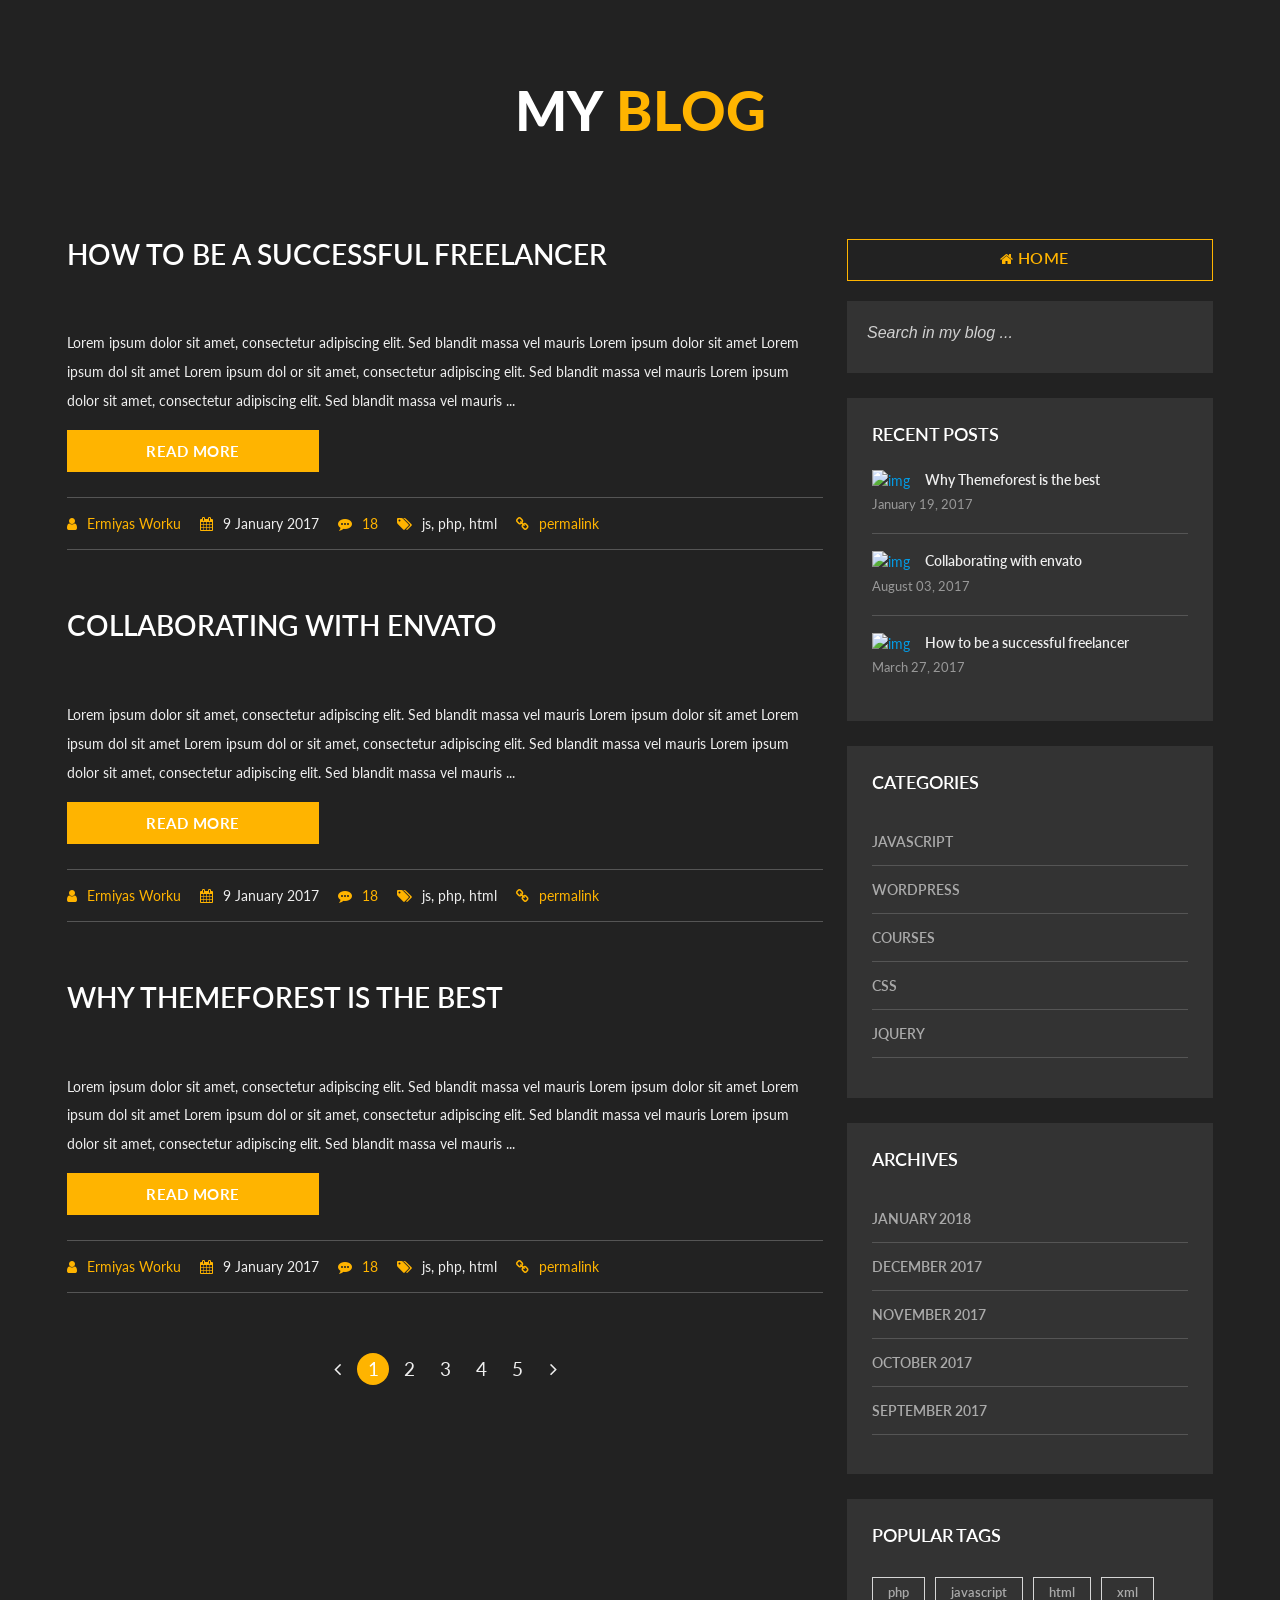
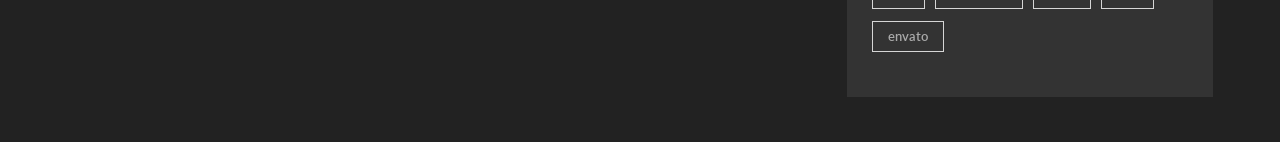
==== commit 2f50f182: "Update profile to Ermiyas Worku, Full Stack Web Developer and Silver Spring MD address" ====
--- a/blog-dark.html
+++ b/blog-dark.html
@@ -3,7 +3,7 @@
 
 <head>
     <meta charset="utf-8" />
-    <title>Blog - Moscow Personal Portfolio</title>
+    <title>Blog - Ermiyas Worku Personal Portfolio</title>
     <meta name="viewport" content="width=device-width, initial-scale=1.0" />
     <link href="https://fonts.googleapis.com/css?family=Lato:400,700,900" rel="stylesheet">
 
@@ -63,7 +63,7 @@
 							</a>
 							<!-- Meta Starts -->
 							<div class="meta second-font">
-								<span><i class="fa fa-user"></i> <a href="#">admin</a></span>
+								<span><i class="fa fa-user"></i> <a href="#">Ermiyas Worku</a></span>
 								<span class="date"><i class="fa fa-calendar"></i> 9 January 2017</span>
 								<span><i class="fa fa-commenting"></i> <a href="blog-post-dark.html">18</a></span>
 								<span><i class="fa fa-tags"></i> js, php, html</span>
@@ -92,7 +92,7 @@
 							</a>
 							<!-- Meta Starts -->
 							<div class="meta second-font">
-								<span><i class="fa fa-user"></i> <a href="#">admin</a></span>
+								<span><i class="fa fa-user"></i> <a href="#">Ermiyas Worku</a></span>
 								<span class="date"><i class="fa fa-calendar"></i> 9 January 2017</span>
 								<span><i class="fa fa-commenting"></i> <a href="blog-post-dark.html">18</a></span>
 								<span><i class="fa fa-tags"></i> js, php, html</span>
@@ -121,7 +121,7 @@
 							</a>
 							<!-- Meta Starts -->
 							<div class="meta second-font">
-								<span><i class="fa fa-user"></i> <a href="#">admin</a></span>
+								<span><i class="fa fa-user"></i> <a href="#">Ermiyas Worku</a></span>
 								<span class="date"><i class="fa fa-calendar"></i> 9 January 2017</span>
 								<span><i class="fa fa-commenting"></i> <a href="blog-post-dark.html">18</a></span>
 								<span><i class="fa fa-tags"></i> js, php, html</span>
--- a/css/style.css
+++ b/css/style.css
@@ -5,7 +5,6 @@
 Description: Moscow - Personal Portfolio
 Version: 1.0
 */
-
 
 /*------------------------------------------------------------------
 [Table of contents]
@@ -41,7 +40,6 @@
 	- Responsive Design Styles
 -------------------------------------------------------------------*/
 
-
 /* [ GENERAL ] */
 
 /*================================================== */
@@ -63,7 +61,7 @@
 }
 
 body {
-  font-family: 'Lato', serif, Calibri, Arial;
+  font-family: "Lato", serif, Calibri, Arial;
   color: #656c6d;
   background: #efe9e9;
   font-size: 0.9em;
@@ -71,7 +69,7 @@
 }
 
 .second-font {
-  font-family: 'Lato', sans-serif;
+  font-family: "Lato", sans-serif;
 }
 
 .p-none {
@@ -87,7 +85,7 @@
 }
 
 .btn {
-  font-family: 'Lato', sans-serif, Calibri, Arial;
+  font-family: "Lato", sans-serif, Calibri, Arial;
   box-shadow: none;
   border-radius: 0;
   font-weight: 600;
@@ -140,7 +138,7 @@
   padding: 0 24px !important;
 }
 .section-padding.section-padding-right-none {
-	padding-right:0 !important;
+  padding-right: 0 !important;
 }
 
 .container {
@@ -172,7 +170,7 @@
 }
 
 .main-picture {
-  background-image: url("http://via.placeholder.com/594x1032");
+  background-image: url("/moscow-personal-portfolio/images/IMG_2445.JPG");
   padding: 0;
   margin-top: 24px;
   margin-left: 24px;
@@ -186,43 +184,49 @@
 ================================================== */
 
 body.dark,
-body.dark .bl-main>section:nth-child(4).bl-expand .contact .leftside {
+body.dark .bl-main > section:nth-child(4).bl-expand .contact .leftside {
   background: #111;
 }
 
 body.dark .resume-list-item:not(.is-active) .resume-list-item-inner,
-body.dark div.bl-panel-items>div.bl-show-work,
-body.dark div.bl-panel-items>div,
-body.dark .bl-main>section:nth-child(4),
-body.dark .bl-main>section:nth-child(2),
-body.dark .bl-main>section:nth-child(3),
+body.dark div.bl-panel-items > div.bl-show-work,
+body.dark div.bl-panel-items > div,
+body.dark .bl-main > section:nth-child(4),
+body.dark .bl-main > section:nth-child(2),
+body.dark .bl-main > section:nth-child(3),
 body.dark .resume-card-body,
-body.dark .bl-main>section.bl-expand,
+body.dark .bl-main > section.bl-expand,
 body.blog.dark,
 body.blog.dark .btn.back {
   background: #222;
 }
 
-body.dark .bl-main>section.topleft .bl-box .ah-headline.clip .my-name,
+body.dark .bl-main > section.topleft .bl-box .ah-headline.clip .my-name,
 body.dark .page-title h2 span:first-child,
 body.dark .page-title h2 span:nth-child(2)::before,
 body.dark .personal-info h6,
 body.dark .personal-info ul li span,
 body.dark .resume-content h6,
-body.dark .bl-main>section:nth-child(4).bl-expand .contact .rightside h6,
-body.blog.dark  article h4,
+body.dark .bl-main > section:nth-child(4).bl-expand .contact .rightside h6,
+body.blog.dark article h4,
 body.blog.dark .sidebar .widget-title,
-body.dark div.bl-panel-items>div,
+body.dark div.bl-panel-items > div,
 body.blog.dark .widget-tags ul > li a:hover {
   color: #fff;
 }
 
-body.dark .bl-main>section.topleft .bl-box .ah-headline span:first-child,
+body.dark .bl-main > section.topleft .bl-box .ah-headline span:first-child,
 body.dark .bl-content p,
 body.dark .personal-info ul li,
 body.dark .badges h6,
-body.dark .bl-main>section:nth-child(4).bl-expand .contact .leftside,
-body.dark .bl-main>section:nth-child(4).bl-expand .contact .rightside .input-field label,
+body.dark .bl-main > section:nth-child(4).bl-expand .contact .leftside,
+body.dark
+  .bl-main
+  > section:nth-child(4).bl-expand
+  .contact
+  .rightside
+  .input-field
+  label,
 body.blog.dark .widget.recent-posts .entry-title a,
 body.blog.dark .widget-search input {
   color: #eee;
@@ -232,7 +236,13 @@
   background: #151515;
 }
 
-body.dark .bl-main>section:nth-child(4).bl-expand .contact .rightside .input-field label.active {
+body.dark
+  .bl-main
+  > section:nth-child(4).bl-expand
+  .contact
+  .rightside
+  .input-field
+  label.active {
   color: #eee !important;
 }
 
@@ -270,36 +280,55 @@
   color: #888;
 }
 
-body.dark #bl-work-items>div a, body.dark .bl-main>section:nth-child(4).bl-expand .contact .leftside {
+body.dark #bl-work-items > div a,
+body.dark .bl-main > section:nth-child(4).bl-expand .contact .leftside {
   border: 1px solid #333;
 }
 
-body.dark .bl-main>section:nth-child(4).bl-expand .contact .leftside span i {
-  color: rgba(255, 255, 255, .3);
-}
-
-body.dark .bl-main>section:nth-child(4).bl-expand .contact .rightside .input-field input[type=text],
-body.dark .bl-main>section:nth-child(4).bl-expand .contact .rightside .input-field input[type=email],
-body.dark .bl-main>section:nth-child(4).bl-expand .contact .rightside .input-field textarea {
+body.dark .bl-main > section:nth-child(4).bl-expand .contact .leftside span i {
+  color: rgba(255, 255, 255, 0.3);
+}
+
+body.dark
+  .bl-main
+  > section:nth-child(4).bl-expand
+  .contact
+  .rightside
+  .input-field
+  input[type="text"],
+body.dark
+  .bl-main
+  > section:nth-child(4).bl-expand
+  .contact
+  .rightside
+  .input-field
+  input[type="email"],
+body.dark
+  .bl-main
+  > section:nth-child(4).bl-expand
+  .contact
+  .rightside
+  .input-field
+  textarea {
   color: #fff !important;
   border-bottom: 1px solid #666;
 }
-body.dark div.bl-panel-items>div>div hr {
-	background: #333;
+body.dark div.bl-panel-items > div > div hr {
+  background: #333;
 }
 
 body.blog.dark p,
-body.blog.dark  .meta span {
+body.blog.dark .meta span {
   color: #eee;
 }
 
-body.blog.dark  .widget {
+body.blog.dark .widget {
   background-color: #333;
 }
 
-body.blog.dark  .widget.recent-posts ul li,
-body.blog.dark  .sidebar ul.nav-tabs li,
-body.blog.dark  .comments-list .comment:not(.last) {
+body.blog.dark .widget.recent-posts ul li,
+body.blog.dark .sidebar ul.nav-tabs li,
+body.blog.dark .comments-list .comment:not(.last) {
   border-bottom: 1px solid #555;
 }
 
@@ -327,17 +356,17 @@
   margin-bottom: 0;
 }
 
-body.blog.dark .comments-form  form .input-field label {
+body.blog.dark .comments-form form .input-field label {
   color: #eee;
 }
 
-body.blog.dark .comments-form  form .input-field label.active {
+body.blog.dark .comments-form form .input-field label.active {
   color: #eee !important;
 }
 
-body.blog.dark .comments-form  form .input-field input[type=text],
-body.blog.dark .comments-form  form .input-field input[type=email],
-body.blog.dark .comments-form  form .input-field textarea {
+body.blog.dark .comments-form form .input-field input[type="text"],
+body.blog.dark .comments-form form .input-field input[type="email"],
+body.blog.dark .comments-form form .input-field textarea {
   color: #fff !important;
   border-bottom: 1px solid #555;
 }
@@ -352,9 +381,9 @@
   color: #aaa;
 }
 
-body.dark div.bl-panel-items>div>div img,
+body.dark div.bl-panel-items > div > div img,
 body.dark .carousel.carousel-slider,
-body.dark .videocontainer, 
+body.dark .videocontainer,
 body.dark .responsive-video {
   border: 1px solid #333;
 }
@@ -383,15 +412,15 @@
   left: 0;
 }
 
-.bl-main>section.bl-expand .page-title h2 {
+.bl-main > section.bl-expand .page-title h2 {
   font-size: 55px;
 }
 
-.bl-main>section:not(.bl-expand):hover .page-title h2 span:first-child {
+.bl-main > section:not(.bl-expand):hover .page-title h2 span:first-child {
   transform: translate3d(0, -105%, 0);
 }
 
-.bl-main>section:not(.bl-expand):hover .page-title h2 span:nth-child(2) {
+.bl-main > section:not(.bl-expand):hover .page-title h2 span:nth-child(2) {
   transform: translate3d(0, 105%, 0);
 }
 
@@ -425,7 +454,6 @@
   -webkit-filter: blur(0.000001px);
 }
 
-
 /* Divider
 ================================================== */
 
@@ -449,7 +477,6 @@
   width: 25%;
   border-bottom: 1px solid #ddd;
 }
-
 
 /* Preloader
 ================================================== */
@@ -532,9 +559,7 @@
   }
 }
 
-
 /* [ SECTIONS ] */
-
 
 /*================================================== */
 
@@ -550,7 +575,7 @@
   top: 0;
 }
 
-.bl-main>section {
+.bl-main > section {
   position: absolute;
   width: calc(50% - 24px);
   height: calc(50% - 36px);
@@ -559,19 +584,19 @@
   transition: all 0.5s ease-in-out;
 }
 
-.bl-main>section:nth-child(2) {
+.bl-main > section:nth-child(2) {
   top: 24px;
   left: 50%;
   background: #fff;
 }
 
-.bl-main>section:nth-child(3) {
+.bl-main > section:nth-child(3) {
   top: calc(50% + 12px);
   left: 0;
   background: #fff;
 }
 
-.bl-main>section:nth-child(4) {
+.bl-main > section:nth-child(4) {
   top: calc(50% + 12px);
   left: 50%;
   background: #fff;
@@ -585,7 +610,7 @@
   opacity: 1;
 }
 
-.bl-main>section:not(.topleft) .bl-box {
+.bl-main > section:not(.topleft) .bl-box {
   cursor: pointer;
 }
 
@@ -598,7 +623,7 @@
   z-index: 111;
 }
 
-.bl-main>section .bl-icon-close {
+.bl-main > section .bl-icon-close {
   position: absolute;
   top: 32px;
   right: 48px;
@@ -610,7 +635,7 @@
 }
 
 .bl-content,
-div.bl-panel-items>div>div {
+div.bl-panel-items > div > div {
   opacity: 0;
   pointer-events: none;
   position: absolute;
@@ -622,11 +647,11 @@
   overflow-y: auto;
 }
 
-.bl-content>div.container.page-title {
+.bl-content > div.container.page-title {
   margin-top: 50px;
 }
 
-.bl-main>section.bl-expand {
+.bl-main > section.bl-expand {
   width: calc(100% - 24px);
   height: calc(100% - 48px);
   top: 24px;
@@ -634,12 +659,12 @@
   background: #fff;
 }
 
-.bl-main>section.bl-expand-top {
+.bl-main > section.bl-expand-top {
   z-index: 100;
 }
 
-.bl-main.bl-expand-item>section:not(.bl-expand),
-.bl-main.bl-expand-item>section.bl-scale-down {
+.bl-main.bl-expand-item > section:not(.bl-expand),
+.bl-main.bl-expand-item > section.bl-scale-down {
   -webkit-transform: scale(0.5);
   -moz-transform: scale(0.5);
   -ms-transform: scale(0.5);
@@ -684,22 +709,21 @@
   font-weight: 400;
 }
 
-
 /* Top Left Section
 ================================================== */
 
-.bl-main>section.topleft {
+.bl-main > section.topleft {
   top: 24px;
   left: 0;
   position: relative;
   background: transparent;
 }
 
-.bl-main>section.topleft.woman {
-  background-image: url('../images/woman.jpg');
-}
-
-.bl-main>section.topleft:before {
+.bl-main > section.topleft.woman {
+  background-image: url("../images/woman.jpg");
+}
+
+.bl-main > section.topleft:before {
   position: absolute;
   bottom: -36px;
   z-index: 1;
@@ -707,25 +731,25 @@
   max-width: 960px;
 }
 
-.bl-main>section.topleft .bl-box h3 {
+.bl-main > section.topleft .bl-box h3 {
   font-size: 28px;
   margin: 25px 0 5px;
   font-weight: 900;
 }
 
-.bl-main>section.topleft .bl-box h3 span {
+.bl-main > section.topleft .bl-box h3 span {
   color: #666;
   padding: 0;
   display: inline-block;
   font-size: 28px;
 }
 
-.bl-main>section.topleft .bl-box .ah-headline span:first-child {
+.bl-main > section.topleft .bl-box .ah-headline span:first-child {
   color: #777;
   font-size: 22px;
 }
 
-.bl-main>section.topleft .bl-box .ah-headline.clip .ah-words-wrapper {
+.bl-main > section.topleft .bl-box .ah-headline.clip .ah-words-wrapper {
   font-weight: 600;
   text-align: center;
   font-size: 28px;
@@ -733,21 +757,19 @@
   display: block;
 }
 
-.bl-main>section.topleft .bl-box .ah-headline.clip .my-name {
+.bl-main > section.topleft .bl-box .ah-headline.clip .my-name {
   font-size: 55px;
   display: block;
   margin: 30px 0;
   color: #555;
 }
 
-.bl-main>section.topleft .bl-box .ah-headline.clip .ah-words-wrapper::after {
+.bl-main > section.topleft .bl-box .ah-headline.clip .ah-words-wrapper::after {
   display: none;
 }
-
 
 /* Top Right Section - ABOUT
 ================================================== */
-
 
 /*** Personal informations ***/
 
@@ -791,13 +813,12 @@
 
 .personal-info a.btn.btn-blog {
   background: transparent;
-  transition: .1s;
+  transition: 0.1s;
 }
 
 .personal-info a.btn.btn-blog:hover {
   color: #fff;
 }
-
 
 /*** Resume Panels ***/
 
@@ -825,7 +846,7 @@
 .resume-card {
   padding: 0;
   box-shadow: 0px 0px 2px rgba(0, 0, 0, 0.3);
-  transition: .3s ease transform;
+  transition: 0.3s ease transform;
   cursor: pointer;
 }
 
@@ -884,7 +905,7 @@
 }
 
 .resume-card.back .resume-card-name {
-  opacity: .7;
+  opacity: 0.7;
 }
 
 .resume-card.back-back {
@@ -893,7 +914,7 @@
 }
 
 .resume-card.back-back .resume-card-name {
-  opacity: .5;
+  opacity: 0.5;
 }
 
 .resume-card.back-back:hover {
@@ -911,8 +932,8 @@
   text-transform: uppercase;
   font-weight: bold;
   font-size: 21px;
-  transition: .3s ease opacity;
-  opacity: .8;
+  transition: 0.3s ease opacity;
+  opacity: 0.8;
 }
 
 .resume-card-body {
@@ -944,7 +965,8 @@
   margin-top: 0;
 }
 
-.resume-card-body.experience .resume-content h6, .resume-card-body.education .resume-content h6 {
+.resume-card-body.experience .resume-content h6,
+.resume-card-body.education .resume-content h6 {
   margin-bottom: 10px;
 }
 
@@ -978,7 +1000,7 @@
   padding: 1px;
   cursor: pointer;
   user-select: none;
-  transition: box-shadow .3s ease;
+  transition: box-shadow 0.3s ease;
 }
 
 .resume-list-item {
@@ -1018,7 +1040,6 @@
   padding-right: 13px;
 }
 
-
 /*** Badges ***/
 
 .badges {
@@ -1035,10 +1056,8 @@
   margin-bottom: 20px;
 }
 
-
 /* Bottom Left Section - PORTFOLIO
 ================================================== */
-
 
 /*** Direction-Aware Items ***/
 
@@ -1049,50 +1068,49 @@
   padding: 5px 12px 0;
 }
 
-#bl-work-items>div {
+#bl-work-items > div {
   float: left;
   padding-bottom: 24px;
   position: relative;
 }
 
-#bl-work-items>div a,
-#bl-work-items>div a img {
+#bl-work-items > div a,
+#bl-work-items > div a img {
   display: block;
   position: relative;
 }
 
-#bl-work-items>div a {
+#bl-work-items > div a {
   overflow: hidden;
 }
 
-#bl-work-items>div a div {
+#bl-work-items > div a div {
   position: absolute;
   width: 100%;
   height: 100%;
 }
 
-#bl-work-items>div a div span {
+#bl-work-items > div a div span {
   margin: 0 auto;
   text-transform: uppercase;
   color: #fff;
 }
 
-#bl-work-items>div a {
+#bl-work-items > div a {
   display: block;
-  transition: .3s ease-out;
+  transition: 0.3s ease-out;
   border: 1px solid #eff0f0;
 }
 
-#bl-work-items>div a span {
+#bl-work-items > div a span {
   color: #fff;
   font-size: 17px;
 }
 
-
 /*** Panels ***/
 
 div.bl-panel-items,
-div.bl-panel-items>div {
+div.bl-panel-items > div {
   width: calc(100% - 12px);
   height: calc(100% - 24px);
   top: -24px;
@@ -1100,7 +1118,7 @@
   position: absolute;
 }
 
-div.bl-panel-items>div>div.row {
+div.bl-panel-items > div > div.row {
   display: -webkit-box;
   display: -webkit-flex;
   display: -ms-flexbox;
@@ -1111,7 +1129,7 @@
   align-items: center;
 }
 
-div.bl-panel-items>div>div {
+div.bl-panel-items > div > div {
   max-width: 1170px;
   margin: 0 auto;
   opacity: 1;
@@ -1120,33 +1138,33 @@
   pointer-events: auto;
 }
 
-div.bl-panel-items>div>div h3 {
+div.bl-panel-items > div > div h3 {
   font-size: 30px;
   margin: 0 0 30px 0;
 }
 
-div.bl-panel-items>div>div ul.project-details li {
+div.bl-panel-items > div > div ul.project-details li {
   padding-bottom: 12px;
 }
 
-div.bl-panel-items>div>div ul.project-details li  i {
+div.bl-panel-items > div > div ul.project-details li i {
   padding-right: 10px;
 }
 
-div.bl-panel-items>div>div p {
+div.bl-panel-items > div > div p {
   font-size: 15px;
   margin: 16px 0 20px;
   line-height: 28px;
 }
 
-div.bl-panel-items>div>div hr {
+div.bl-panel-items > div > div hr {
   height: 1px;
   border: 0;
-  background: rgba(0, 0, 0, .1);
+  background: rgba(0, 0, 0, 0.1);
   margin-bottom: 30px;
 }
 
-div.bl-panel-items>div>div img {
+div.bl-panel-items > div > div img {
   float: left;
   width: 100%;
   border: 1px solid #ddd;
@@ -1157,15 +1175,21 @@
   z-index: 9999;
 }
 
-div.bl-panel-items>div {
+div.bl-panel-items > div {
   z-index: 0;
   opacity: 0;
   -webkit-transform: translateY(0);
-  -webkit-transition: -webkit-transform 0.5s ease-in-out, opacity 0s linear 0.5s;
+  -webkit-transition:
+    -webkit-transform 0.5s ease-in-out,
+    opacity 0s linear 0.5s;
   -moz-transform: translateY(0);
-  -moz-transition: -moz-transform 0.5s ease-in-out, opacity 0s linear 0.5s;
+  -moz-transition:
+    -moz-transform 0.5s ease-in-out,
+    opacity 0s linear 0.5s;
   transform: translateY(0);
-  transition: transform 0.5s ease-in-out, opacity 0s linear 0.5s;
+  transition:
+    transform 0.5s ease-in-out,
+    opacity 0s linear 0.5s;
   -ms-transform: translateY(0);
 }
 
@@ -1205,8 +1229,8 @@
   display: block;
   line-height: 68px;
   cursor: pointer;
-  transition: .1s ease-out;
-  opacity: .8;
+  transition: 0.1s ease-out;
+  opacity: 0.8;
 }
 
 div.bl-panel-items nav span.bl-next-work i,
@@ -1237,8 +1261,8 @@
   width: 60px;
   height: 60px;
   line-height: 60px;
-  transition: .2s ease-out;
-  opacity: .5;
+  transition: 0.2s ease-out;
+  opacity: 0.5;
 }
 
 div.bl-panel-items nav span.bl-icon-close:hover {
@@ -1250,7 +1274,7 @@
   top: -110px;
 }
 
-div.bl-panel-items>div.bl-show-work {
+div.bl-panel-items > div.bl-show-work {
   z-index: 1000;
   opacity: 1;
   -webkit-transform: translateY(-100%);
@@ -1263,13 +1287,19 @@
   background: #fff;
 }
 
-div.bl-panel-items>div.bl-hide-current-work {
+div.bl-panel-items > div.bl-hide-current-work {
   opacity: 0;
-  -webkit-transition: -webkit-transform 0.5s ease-in-out, opacity 0.5s ease-in-out;
+  -webkit-transition:
+    -webkit-transform 0.5s ease-in-out,
+    opacity 0.5s ease-in-out;
   -webkit-transform: translateY(-100%) scale(0.5);
-  -moz-transition: -moz-transform 0.5s ease-in-out, opacity 0.5s ease-in-out;
+  -moz-transition:
+    -moz-transform 0.5s ease-in-out,
+    opacity 0.5s ease-in-out;
   -moz-transform: translateY(-100%) scale(0.5);
-  transition: transform 0.5s ease-in-out, opacity 0.5s ease-in-out;
+  transition:
+    transform 0.5s ease-in-out,
+    opacity 0.5s ease-in-out;
   transform: translateY(-100%) scale(0.5);
   -ms-transform: translateY(-100%) scale(0.5);
   z-index: 0;
@@ -1277,14 +1307,14 @@
 }
 
 div.bl-panel-items a.btn {
-  background-color: rgba(0, 0, 0, .1);
+  background-color: rgba(0, 0, 0, 0.1);
   margin-bottom: 15px;
   height: 42px;
   line-height: 42px;
   font-size: 15px;
 }
 
-.carousel .carousel-item>img {
+.carousel .carousel-item > img {
   cursor: -webkit-grab;
   border: none;
   border-radius: 0;
@@ -1295,7 +1325,7 @@
 }
 
 .carousel .indicators {
-  background: rgba(255, 255, 255, .4);
+  background: rgba(255, 255, 255, 0.4);
 }
 
 .carousel .indicators .indicator-item {
@@ -1329,14 +1359,12 @@
   border: 0;
 }
 
-
 /* Bottom Right Section - CONTACT
 ================================================== */
 
-
 /*** Left Side ***/
 
-.bl-main>section:nth-child(4).bl-expand .contact .leftside {
+.bl-main > section:nth-child(4).bl-expand .contact .leftside {
   background: #f2f2f2;
   color: #656c6d;
   padding: 24px;
@@ -1344,20 +1372,19 @@
   border: 1px solid #ddd;
 }
 
-.bl-main>section:nth-child(4).bl-expand .contact .leftside h6 {
+.bl-main > section:nth-child(4).bl-expand .contact .leftside h6 {
   margin: 18px 0;
   font-size: 20px;
 }
 
-.bl-main>section:nth-child(4).bl-expand .contact .leftside h6:first-child {
+.bl-main > section:nth-child(4).bl-expand .contact .leftside h6:first-child {
   margin-top: 0;
 }
 
-.bl-main>section:nth-child(4).bl-expand .contact .leftside span i {
+.bl-main > section:nth-child(4).bl-expand .contact .leftside span i {
   padding-right: 10px;
-  color: rgba(0, 0, 0, .2);
-}
-
+  color: rgba(0, 0, 0, 0.2);
+}
 
 /* Social Media Icons */
 
@@ -1368,16 +1395,16 @@
 
 .social-intro li {
   display: inline-block;
-   margin-right: 14px;
-   float: left;
+  margin-right: 14px;
+  float: left;
 }
 
 ul.social-intro li a {
   color: #fff !important;
-  transition: .3s ease-out;
-}
-
-.bl-main>section:nth-child(4).bl-expand ul.social-intro li a {
+  transition: 0.3s ease-out;
+}
+
+.bl-main > section:nth-child(4).bl-expand ul.social-intro li a {
   width: 35px;
   height: 35px;
   display: block;
@@ -1385,134 +1412,244 @@
   border-radius: 50%;
 }
 
-.bl-main>section:nth-child(4).bl-expand ul.social-intro li.facebook a {
+.bl-main > section:nth-child(4).bl-expand ul.social-intro li.facebook a {
   background: #3b5998;
 }
 
-.bl-main>section:nth-child(4).bl-expand ul.social-intro li.twitter a {
+.bl-main > section:nth-child(4).bl-expand ul.social-intro li.twitter a {
   background: #1da1f2;
 }
 
-.bl-main>section:nth-child(4).bl-expand ul.social-intro li.google-plus a {
+.bl-main > section:nth-child(4).bl-expand ul.social-intro li.google-plus a {
   background: #dd4b39;
 }
 
-.bl-main>section:nth-child(4).bl-expand ul.social-intro li.linkedin a {
+.bl-main > section:nth-child(4).bl-expand ul.social-intro li.linkedin a {
   background: #0077b5;
 }
 
-.bl-main>section:nth-child(4).bl-expand ul.social-intro li.dribbble a {
+.bl-main > section:nth-child(4).bl-expand ul.social-intro li.dribbble a {
   background: #ea4c89;
 }
 
-
 /*** Right Side ***/
 
-.bl-main>section:nth-child(4).bl-expand .contact .rightside {
+.bl-main > section:nth-child(4).bl-expand .contact .rightside {
   padding: 0 1.5rem;
 }
 
-.bl-main>section:nth-child(4).bl-expand .contact .rightside p {
+.bl-main > section:nth-child(4).bl-expand .contact .rightside p {
   font-size: 14px;
   margin-top: 14px;
 }
 
-.bl-main>section:nth-child(4).bl-expand .contact .rightside .input-field {
+.bl-main > section:nth-child(4).bl-expand .contact .rightside .input-field {
   margin-bottom: 24px;
 }
 
-.bl-main>section:nth-child(4).bl-expand .contact .rightside .submit-form {
+.bl-main > section:nth-child(4).bl-expand .contact .rightside .submit-form {
   padding-left: 0;
 }
 
-.bl-main>section:nth-child(4).bl-expand .contact .rightside .form-message {
+.bl-main > section:nth-child(4).bl-expand .contact .rightside .form-message {
   margin-top: 24px;
   padding-left: 0;
 }
 
-.bl-main>section:nth-child(4).bl-expand .contact .rightside form button {
+.bl-main > section:nth-child(4).bl-expand .contact .rightside form button {
   height: 42px;
   width: 100%;
   line-height: 42px;
   font-size: 15px;
   transition: 0.3s ease-in-out;
 }
-.bl-main>section:nth-child(4).bl-expand .contact .rightside .input-field textarea {
-	height:106px;
-}
-.bl-main>section:nth-child(4).bl-expand .contact .rightside form .input-field input[type=text],
-.bl-main>section:nth-child(4).bl-expand .contact .rightside form .input-field input[type=email],
-.bl-main>section:nth-child(4).bl-expand .contact .rightside form .input-field textarea {
+.bl-main
+  > section:nth-child(4).bl-expand
+  .contact
+  .rightside
+  .input-field
+  textarea {
+  height: 106px;
+}
+.bl-main
+  > section:nth-child(4).bl-expand
+  .contact
+  .rightside
+  form
+  .input-field
+  input[type="text"],
+.bl-main
+  > section:nth-child(4).bl-expand
+  .contact
+  .rightside
+  form
+  .input-field
+  input[type="email"],
+.bl-main
+  > section:nth-child(4).bl-expand
+  .contact
+  .rightside
+  form
+  .input-field
+  textarea {
   border-bottom: 1px solid #ddd;
   margin-left: 40px;
   width: calc(100% - 2.5rem);
 }
 
-.bl-main>section:nth-child(4).bl-expand .contact .rightside .input-field label {
+.bl-main
+  > section:nth-child(4).bl-expand
+  .contact
+  .rightside
+  .input-field
+  label {
   color: #666;
   margin-left: 38px;
 }
 
-.bl-main>section:nth-child(4).bl-expand .contact .rightside .input-field label.active {
+.bl-main
+  > section:nth-child(4).bl-expand
+  .contact
+  .rightside
+  .input-field
+  label.active {
   color: #666 !important;
 }
 
-.bl-main>section:nth-child(4).bl-expand .contact .rightside .input-field input[type=text]:focus+label {
+.bl-main
+  > section:nth-child(4).bl-expand
+  .contact
+  .rightside
+  .input-field
+  input[type="text"]:focus
+  + label {
   color: #666;
 }
 
-.bl-main>section:nth-child(4).bl-expand .contact .rightside .input-field input[type=text]:focus,
-.bl-main>section:nth-child(4).bl-expand .contact .rightside .input-field input[type=email]:focus,
-.bl-main>section:nth-child(4).bl-expand .contact .rightside .input-field textarea:focus {
+.bl-main
+  > section:nth-child(4).bl-expand
+  .contact
+  .rightside
+  .input-field
+  input[type="text"]:focus,
+.bl-main
+  > section:nth-child(4).bl-expand
+  .contact
+  .rightside
+  .input-field
+  input[type="email"]:focus,
+.bl-main
+  > section:nth-child(4).bl-expand
+  .contact
+  .rightside
+  .input-field
+  textarea:focus {
   border-bottom: 1px solid #666;
   box-shadow: none !important;
 }
 
-.bl-main>section:nth-child(4).bl-expand .contact .rightside .input-field input[type=text].valid,
-.bl-main>section:nth-child(4).bl-expand .contact .rightside .input-field input[type=email].valid {
+.bl-main
+  > section:nth-child(4).bl-expand
+  .contact
+  .rightside
+  .input-field
+  input[type="text"].valid,
+.bl-main
+  > section:nth-child(4).bl-expand
+  .contact
+  .rightside
+  .input-field
+  input[type="email"].valid {
   border-bottom: 1px solid #28a745;
   box-shadow: none !important;
 }
 
-.bl-main>section:nth-child(4).bl-expand .contact .rightside .input-field input[type=text].invalid,
-.bl-main>section:nth-child(4).bl-expand .contact .rightside .input-field input[type=email].invalid {
+.bl-main
+  > section:nth-child(4).bl-expand
+  .contact
+  .rightside
+  .input-field
+  input[type="text"].invalid,
+.bl-main
+  > section:nth-child(4).bl-expand
+  .contact
+  .rightside
+  .input-field
+  input[type="email"].invalid {
   border-bottom: 1px solid #dc3545;
   box-shadow: none !important;
 }
 
-.bl-main>section:nth-child(4).bl-expand .contact .rightside form .input-field i.prefix {
+.bl-main
+  > section:nth-child(4).bl-expand
+  .contact
+  .rightside
+  form
+  .input-field
+  i.prefix {
   font-size: 22px;
   top: 7px;
   color: #ccc;
   width: 1em;
 }
 
-.bl-main>section:nth-child(4).bl-expand .contact .rightside form .input-field label {
+.bl-main
+  > section:nth-child(4).bl-expand
+  .contact
+  .rightside
+  form
+  .input-field
+  label {
   font-size: 15px;
 }
 
-.bl-main>section:nth-child(4).bl-expand .contact .rightside form .output_message {
+.bl-main
+  > section:nth-child(4).bl-expand
+  .contact
+  .rightside
+  form
+  .output_message {
   display: block;
   color: #fff;
   height: 42px;
   line-height: 42px;
 }
 
-.bl-main>section:nth-child(4).bl-expand .contact .rightside form .output_message.success {
+.bl-main
+  > section:nth-child(4).bl-expand
+  .contact
+  .rightside
+  form
+  .output_message.success {
   background: #28a745;
 }
 
-.bl-main>section:nth-child(4).bl-expand .contact .rightside form .output_message.success:before {
+.bl-main
+  > section:nth-child(4).bl-expand
+  .contact
+  .rightside
+  form
+  .output_message.success:before {
   font-family: FontAwesome;
   content: "\f14a";
   padding-right: 10px;
 }
 
-.bl-main>section:nth-child(4).bl-expand .contact .rightside form .output_message.error {
+.bl-main
+  > section:nth-child(4).bl-expand
+  .contact
+  .rightside
+  form
+  .output_message.error {
   background: #dc3545;
 }
 
-.bl-main>section:nth-child(4).bl-expand .contact .rightside form .output_message.error:before {
+.bl-main
+  > section:nth-child(4).bl-expand
+  .contact
+  .rightside
+  form
+  .output_message.error:before {
   font-family: FontAwesome;
   content: "\f071";
   padding-right: 10px;
@@ -1524,7 +1661,7 @@
 body.blog .btn.back {
   background: transparent;
   width: 100%;
-  transition: .1s;
+  transition: 0.1s;
 }
 
 body.blog .btn.back:hover {
@@ -1591,7 +1728,7 @@
 }
 
 body.blog .meta i {
-	padding-right:6px;
+  padding-right: 6px;
 }
 
 /* Pagination */
@@ -1605,7 +1742,7 @@
   width: 32px;
   height: 32px;
   line-height: 36px;
-  transition: .1s;
+  transition: 0.1s;
 }
 
 body.blog .pagination li:hover {
@@ -1708,58 +1845,58 @@
   margin: 20px 0 10px;
 }
 
-.comments-form  form .input-field input[type=text],
-.comments-form  form .input-field input[type=email],
-.comments-form  form .input-field textarea {
+.comments-form form .input-field input[type="text"],
+.comments-form form .input-field input[type="email"],
+.comments-form form .input-field textarea {
   border-bottom: 1px solid #ddd;
   margin-left: 40px;
   width: calc(100% - 2.5rem);
 }
 
-.comments-form  .input-field label {
+.comments-form .input-field label {
   color: #666;
   margin-left: 38px;
 }
 
-.comments-form  .input-field label.active {
+.comments-form .input-field label.active {
   color: #666 !important;
 }
 
-.comments-form  .input-field input[type=text]:focus+label {
+.comments-form .input-field input[type="text"]:focus + label {
   color: #666;
 }
 
-.comments-form .input-field input[type=text]:focus,
-.comments-form .input-field input[type=email]:focus,
+.comments-form .input-field input[type="text"]:focus,
+.comments-form .input-field input[type="email"]:focus,
 .comments-form .input-field textarea:focus {
   border-bottom: 1px solid #666;
   box-shadow: none !important;
 }
 
-.comments-form .input-field input[type=text].valid,
-.comments-form .input-field input[type=email].valid {
+.comments-form .input-field input[type="text"].valid,
+.comments-form .input-field input[type="email"].valid {
   border-bottom: 1px solid #28a745;
   box-shadow: none !important;
 }
 
-.comments-form .input-field input[type=text].invalid,
-.comments-form  .input-field input[type=email].invalid {
+.comments-form .input-field input[type="text"].invalid,
+.comments-form .input-field input[type="email"].invalid {
   border-bottom: 1px solid #dc3545;
   box-shadow: none !important;
 }
 
-.comments-form  form .input-field i.prefix {
+.comments-form form .input-field i.prefix {
   font-size: 22px;
   top: 7px;
   color: #ccc;
   width: 1em;
 }
 
-.comments-form  form .input-field label {
+.comments-form form .input-field label {
   font-size: 15px;
 }
 
-.comments-form  .input-field {
+.comments-form .input-field {
   margin-bottom: 24px;
 }
 
@@ -1880,7 +2017,7 @@
 
 .widget-tags ul > li a {
   color: #656c6d;
-  font-family: 'Lato', sans-serif;
+  font-family: "Lato", sans-serif;
   border: 1px solid #d6d6d6;
   display: block;
   font-size: 13px;
@@ -1896,35 +2033,34 @@
 
 /* [ RESPONSIVE DESIGN STYLES ] */
 
-
 /*================================================== */
 
-@media (max-width:1399px) {
+@media (max-width: 1399px) {
   .page-title h2 {
     font-size: 30px;
   }
 
-  .bl-main>section.topleft .bl-box .ah-headline span:first-child {
+  .bl-main > section.topleft .bl-box .ah-headline span:first-child {
     font-size: 20px;
   }
 
-  .bl-main>section.topleft .bl-box .ah-headline.clip .my-name {
+  .bl-main > section.topleft .bl-box .ah-headline.clip .my-name {
     font-size: 35px;
     margin: 20px 0;
   }
 
-  .bl-main>section.topleft .bl-box h3 span {
+  .bl-main > section.topleft .bl-box h3 span {
     font-size: 25px;
   }
 
-  .bl-main>section.topleft .bl-box .ah-headline.clip .ah-words-wrapper {
+  .bl-main > section.topleft .bl-box .ah-headline.clip .ah-words-wrapper {
     font-size: 25px;
   }
 }
-@media (max-width: 992px) and (min-width:601px){
-	.profile-picture.section-padding {
-		padding-right:0 !important;
-	}
+@media (max-width: 992px) and (min-width: 601px) {
+  .profile-picture.section-padding {
+    padding-right: 0 !important;
+  }
 }
 @media (max-width: 992px) {
   .bl-main {
@@ -1932,11 +2068,11 @@
     left: 24px !important;
   }
 
-  .bl-main>section:nth-child(4).bl-expand .contact .rightside .submit-form {
+  .bl-main > section:nth-child(4).bl-expand .contact .rightside .submit-form {
     padding-right: 0;
   }
 
-  .bl-main>section:nth-child(4).bl-expand .contact .rightside .form-message {
+  .bl-main > section:nth-child(4).bl-expand .contact .rightside .form-message {
     padding-left: 0;
     margin-top: 15px;
   }
@@ -1951,41 +2087,41 @@
 }
 
 @media (max-width: 800px) {
-  .bl-main>section {
+  .bl-main > section {
     width: calc(100% - 24px);
   }
 
-  .bl-main>section.topleft {
+  .bl-main > section.topleft {
     height: auto;
     top: 20%;
   }
 
-  .bl-main>section:nth-child(2):not(.bl-expand) {
+  .bl-main > section:nth-child(2):not(.bl-expand) {
     left: 0;
     top: calc(49% - 72px);
     height: 17%;
   }
 
-  .bl-main>section:nth-child(3):not(.bl-expand) {
+  .bl-main > section:nth-child(3):not(.bl-expand) {
     top: calc(66% - 48px);
     height: 17%;
   }
 
-  .bl-main>section:nth-child(4):not(.bl-expand) {
+  .bl-main > section:nth-child(4):not(.bl-expand) {
     background: #fff;
     top: calc(83% - 24px);
     height: 17%;
     left: 0;
   }
-	.infos {
-		padding-bottom: 35px;
-	}
-  body.dark .bl-main>section:nth-child(4):not(.bl-expand) {
+  .infos {
+    padding-bottom: 35px;
+  }
+  body.dark .bl-main > section:nth-child(4):not(.bl-expand) {
     background: #222;
   }
 
   .personal-info a.btn,
-	div.bl-panel-items a.btn {
+  div.bl-panel-items a.btn {
     display: block;
     width: 100%;
   }
@@ -1995,7 +2131,7 @@
   }
 
   .resume-card.back .resume-card-name,
-	.resume-card-name {
+  .resume-card-name {
     opacity: 1;
   }
 
@@ -2013,7 +2149,7 @@
   }
 
   .resume-card.resume-card-1,
-	.resume-card.resume-card-2 {
+  .resume-card.resume-card-2 {
     position: relative;
     transform: none !important;
   }
@@ -2037,16 +2173,16 @@
 }
 
 @media (max-width: 600px) {
-  .bl-content>div.container.page-title {
+  .bl-content > div.container.page-title {
     margin-top: 45px;
   }
 
-  .bl-main>section:nth-child(4).bl-expand .contact .rightside {
+  .bl-main > section:nth-child(4).bl-expand .contact .rightside {
     margin-top: 50px;
     padding: 0;
   }
 
-  .bl-main>section:nth-child(4).bl-expand .contact .leftside {
+  .bl-main > section:nth-child(4).bl-expand .contact .leftside {
     padding-left: 15px;
     padding-right: 15px;
     padding-bottom: 24px;
@@ -2056,7 +2192,7 @@
     font-size: 35px;
   }
   .section-padding.section-padding-right-none {
-	  padding-right:24px !important;
+    padding-right: 24px !important;
   }
 
   .divider {
@@ -2071,8 +2207,9 @@
     margin-top: 15px;
     padding: 0 15px;
   }
-  .resume-card-body.experience .resume-content h6, .resume-card-body.education .resume-content h6 {
-	  line-height:22px;
+  .resume-card-body.experience .resume-content h6,
+  .resume-card-body.education .resume-content h6 {
+    line-height: 22px;
   }
 
   .personal-info a.btn {
@@ -2083,7 +2220,7 @@
     margin-bottom: 5px;
   }
 
-  div.bl-panel-items>div>div {
+  div.bl-panel-items > div > div {
     top: 0;
     bottom: 0px;
   }
@@ -2097,7 +2234,9 @@
     margin: 0;
   }
 
-  div.bl-panel-items nav span.bl-icon-close, div.bl-panel-items nav span.bl-next-work, div.bl-panel-items nav span.bl-previous-work {
+  div.bl-panel-items nav span.bl-icon-close,
+  div.bl-panel-items nav span.bl-next-work,
+  div.bl-panel-items nav span.bl-previous-work {
     color: #adadad;
     display: inline-block;
   }
@@ -2108,11 +2247,11 @@
     margin-bottom: 1px;
   }
 
-  .bl-content>.row>div {
+  .bl-content > .row > div {
     padding: 0;
   }
 
-  .bl-main>section .bl-icon-close {
+  .bl-main > section .bl-icon-close {
     top: 20px;
     right: 20px;
     width: 22px;
@@ -2124,7 +2263,7 @@
     width: 22px;
   }
 
-  #bl-work-items>div {
+  #bl-work-items > div {
     margin-bottom: 0;
     padding: 24px 15px 0;
   }
@@ -2133,26 +2272,26 @@
     height: 130px;
   }
 
-  .bl-content>ul li {
+  .bl-content > ul li {
     width: 40%;
   }
 
-  .resume>div.col {
+  .resume > div.col {
     padding: 0;
   }
 
-  div.bl-panel-items>div>div.row {
+  div.bl-panel-items > div > div.row {
     display: block;
     padding: 24px 0;
   }
 
-  .bl-main>section:nth-child(2).bl-expand,
-	.bl-main>section:nth-child(3).bl-expand,
-	.bl-main>section:nth-child(4).bl-expand {
+  .bl-main > section:nth-child(2).bl-expand,
+  .bl-main > section:nth-child(3).bl-expand,
+  .bl-main > section:nth-child(4).bl-expand {
     top: 24px;
   }
 
-  div.bl-panel-items>div>div.row>div {
+  div.bl-panel-items > div > div.row > div {
     padding: 0;
   }
 
@@ -2160,18 +2299,24 @@
     bottom: 0;
   }
 
-  div.bl-panel-items>div>div h3 {
+  div.bl-panel-items > div > div h3 {
     margin-top: 20px;
   }
 
-  .bl-main>section:nth-child(4).bl-expand form>div,
-	.bl-main>section:nth-child(4).bl-expand .bl-content>div>div>div.row>div {
+  .bl-main > section:nth-child(4).bl-expand form > div,
+  .bl-main
+    > section:nth-child(4).bl-expand
+    .bl-content
+    > div
+    > div
+    > div.row
+    > div {
     padding: 0;
   }
 
   #bl-work-items {
     margin-top: -22px;
-	margin-bottom: 30px;
+    margin-bottom: 30px;
   }
 
   body.blog article h4 {
@@ -2219,56 +2364,59 @@
     left: 15px !important;
   }
 
-  .bl-main>section {
+  .bl-main > section {
     width: calc(100% - 15px);
   }
 
-  .bl-main>section:nth-child(4):not(.bl-expand) {
+  .bl-main > section:nth-child(4):not(.bl-expand) {
     top: calc(83% - 15px);
   }
 
-  .bl-main>section:nth-child(3):not(.bl-expand) {
+  .bl-main > section:nth-child(3):not(.bl-expand) {
     top: calc(66% - 30px);
   }
 
-  .bl-main>section:nth-child(2):not(.bl-expand) {
+  .bl-main > section:nth-child(2):not(.bl-expand) {
     top: calc(49% - 45px);
   }
 
-  .bl-main>section:nth-child(2).bl-expand, .bl-main>section:nth-child(3).bl-expand, .bl-main>section:nth-child(4).bl-expand {
+  .bl-main > section:nth-child(2).bl-expand,
+  .bl-main > section:nth-child(3).bl-expand,
+  .bl-main > section:nth-child(4).bl-expand {
     top: 15px;
     height: calc(100% - 30px);
   }
 
-  .bl-main>section.bl-expand {
+  .bl-main > section.bl-expand {
     width: calc(100% - 15px);
   }
 
   .section-padding {
     padding: 0 15px !important;
   }
-.section-padding.section-padding-right-none {
-	  padding-right:15px !important;
+  .section-padding.section-padding-right-none {
+    padding-right: 15px !important;
   }
   #bl-work-items {
     padding: 0;
-	margin-bottom:15px;
-	  margin-top: -15px;
-  }
-
-  #bl-work-items>div {
+    margin-bottom: 15px;
+    margin-top: -15px;
+  }
+
+  #bl-work-items > div {
     padding: 15px 15px 0;
   }
 
-  div.bl-panel-items>div>div.row {
+  div.bl-panel-items > div > div.row {
     padding: 15px 0 67px;
   }
 
-  div.bl-panel-items, div.bl-panel-items>div {
+  div.bl-panel-items,
+  div.bl-panel-items > div {
     height: calc(100% - 15px);
   }
 
-  div.bl-panel-items>div {
+  div.bl-panel-items > div {
     top: -15px;
     width: 100%;
   }
@@ -2277,12 +2425,11 @@
     font-size: 24px;
   }
 
-  .bl-main>section.bl-expand .page-title h2 {
+  .bl-main > section.bl-expand .page-title h2 {
     font-size: 35px;
   }
 
   .resume-card-body-container {
     padding: 15px;
   }
-  
-}+}
